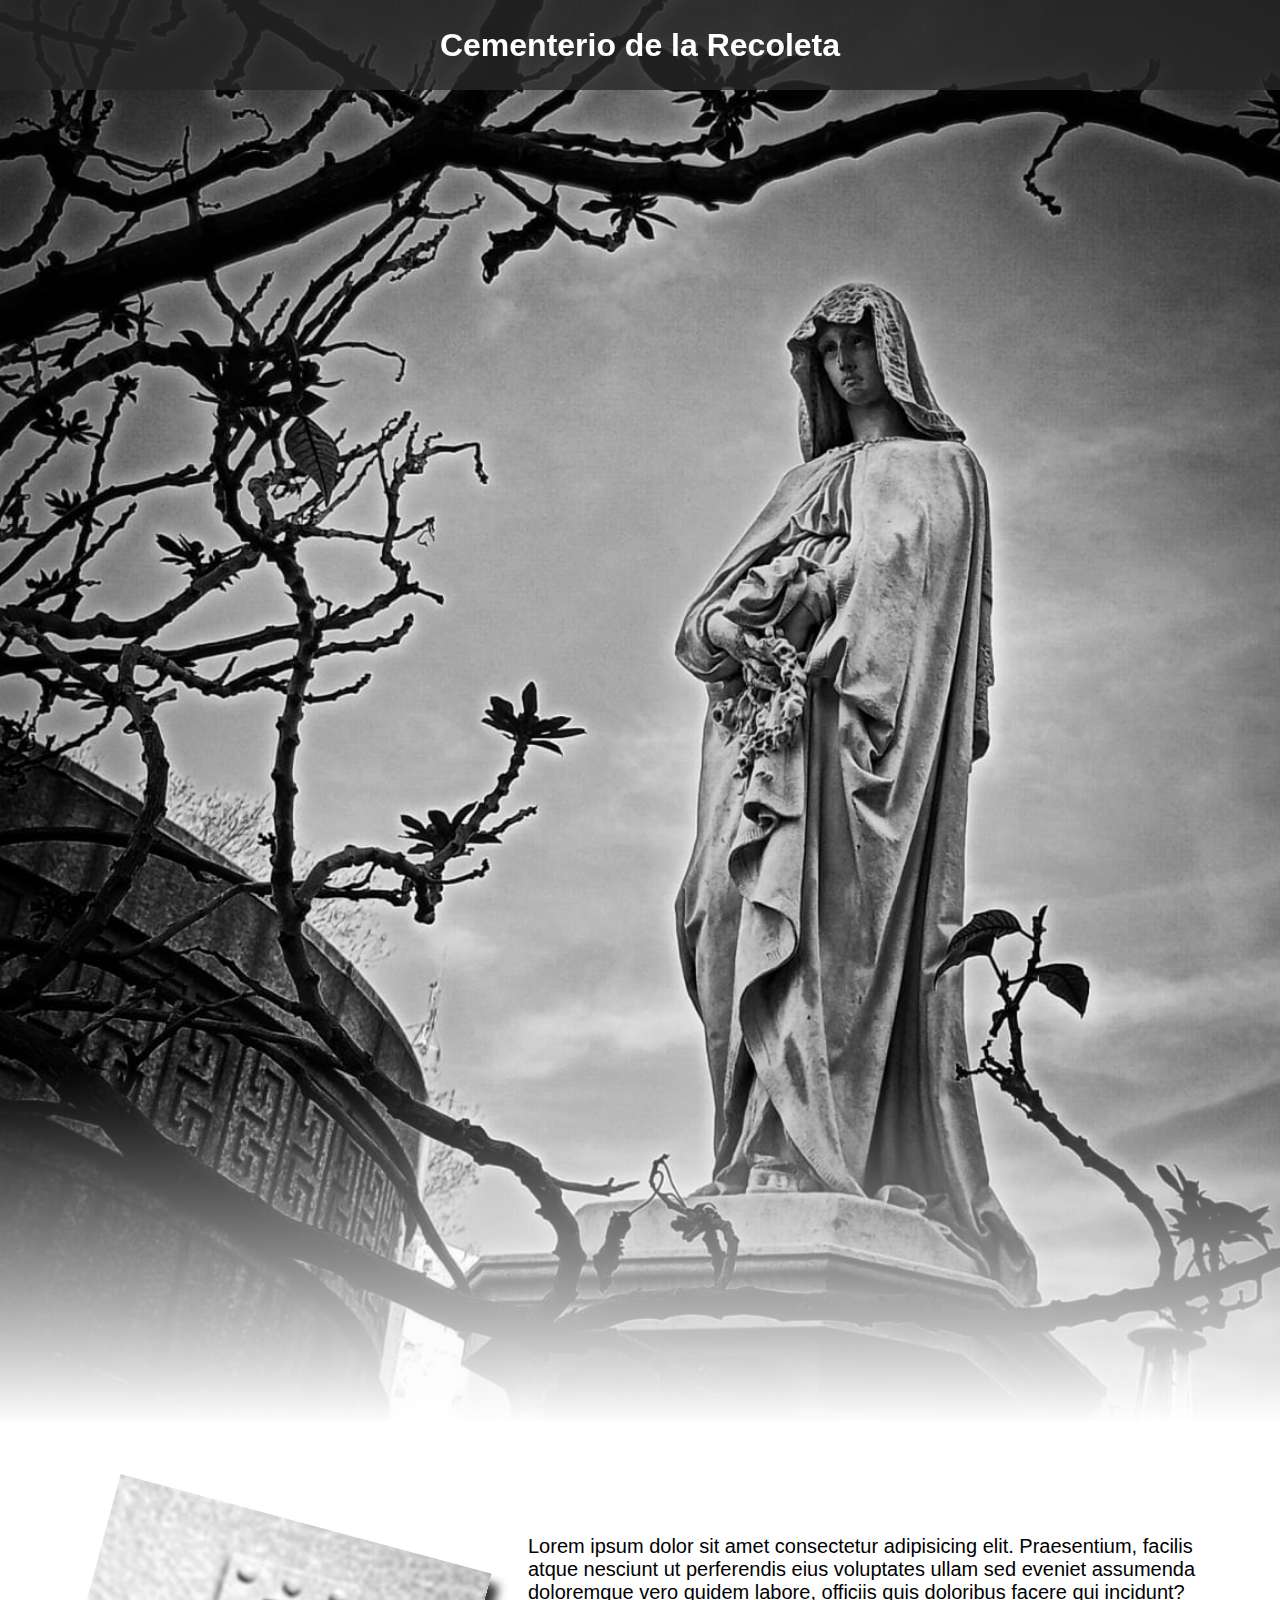
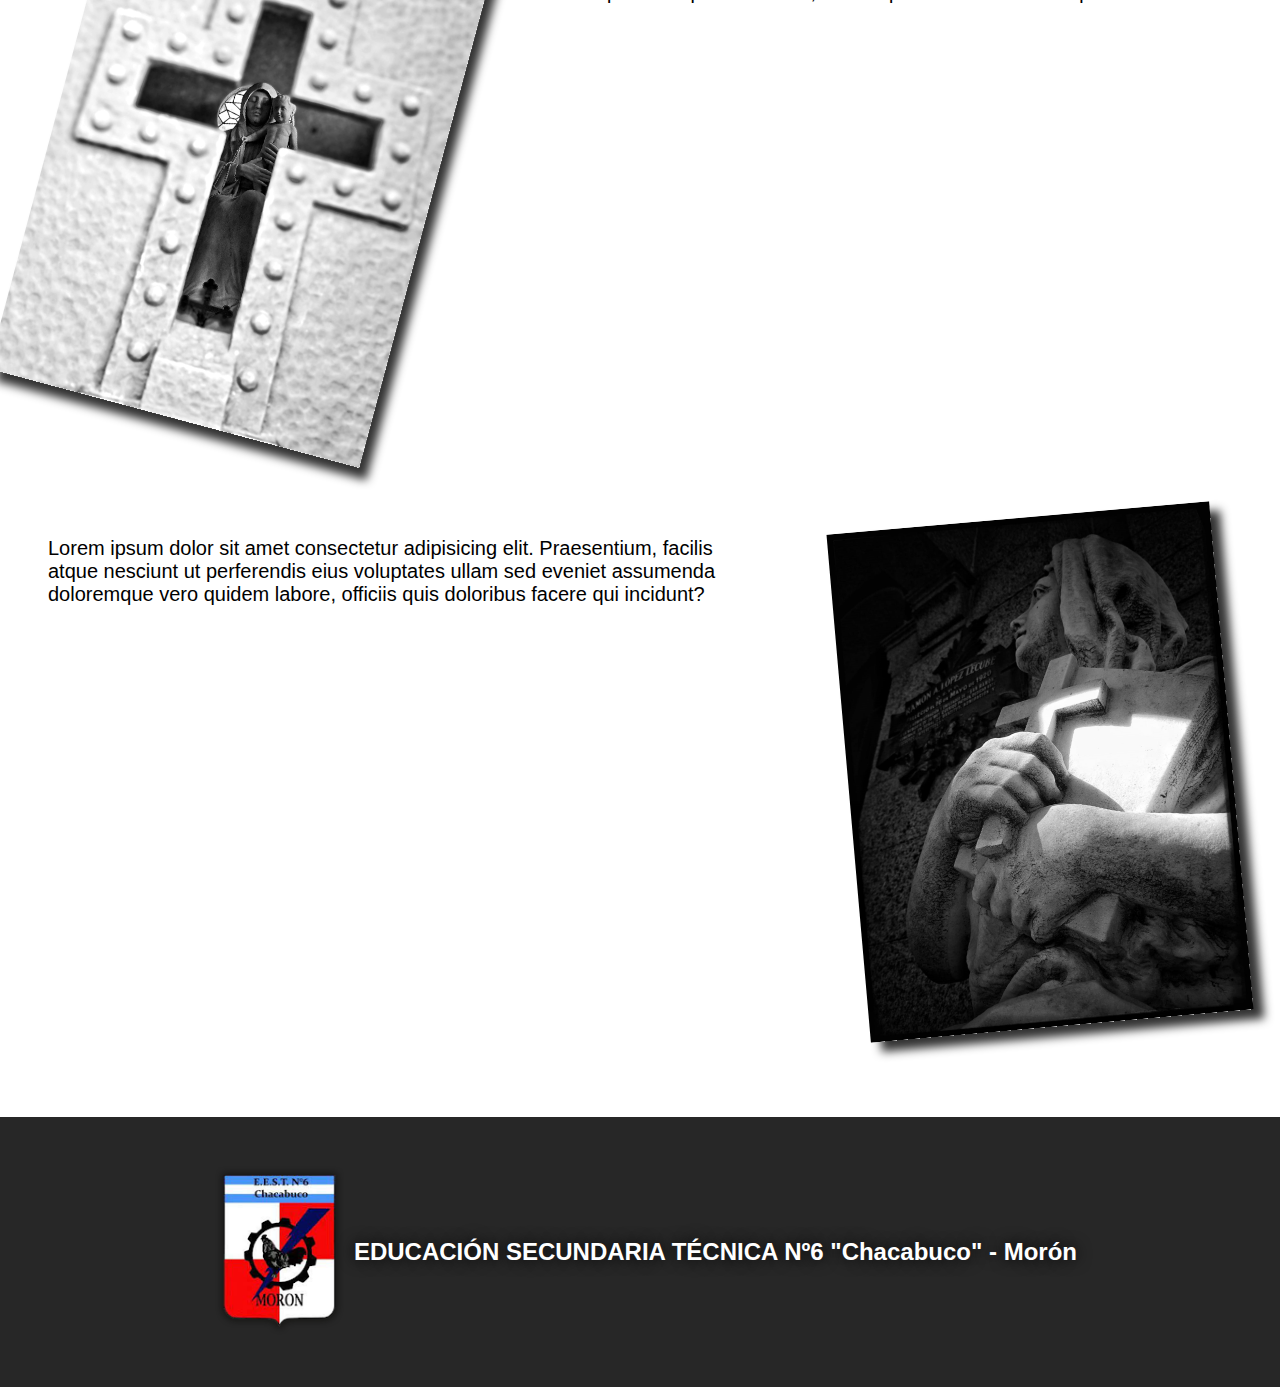
==== index.html @ 358a2df4 "Update index.html" ====
<!DOCTYPE html>
<html lang="en">
<head>
    <meta charset="UTF-8">
    <meta name="viewport" content="width=device-width, initial-scale=1.0">
    <title>Document</title>
    <link rel="stylesheet" href="style.css">
</head>
<body>
    <header>
        <h1>Cementerio de la Recoleta</h1>
    </header>
    <main>
        <div id="container_principal">
            <img id="img_principal" src="images/foto3.png" alt="" srcset="">
        </div>

        <section id="section_1">
            <img id="img_1" src="images/foto2.png" alt="" srcset="" class="anim_photo_left">
            <p>Lorem ipsum dolor sit amet consectetur adipisicing elit. Praesentium, facilis atque nesciunt ut perferendis eius voluptates ullam sed eveniet assumenda doloremque vero quidem labore, officiis quis doloribus facere qui incidunt?</p>
        </section>

        <section id="section_2">
            <img id="img_2" src="images/foto4.png" alt="" srcset="" class="anim_photo_right">
            <p>Lorem ipsum dolor sit amet consectetur adipisicing elit. Praesentium, facilis atque nesciunt ut perferendis eius voluptates ullam sed eveniet assumenda doloremque vero quidem labore, officiis quis doloribus facere qui incidunt?</p>
        </section>
    </main>

    <footer>
        <img id="img_chaca" src="images/EEST N6 Chacabuco Logo.png" alt="" srcset="">
        <h2>EDUCACIÓN SECUNDARIA TÉCNICA Nº6 "Chacabuco" - Morón</h2>
    </footer>
</body>
</html>
---- style.css ----
body{
    margin: 0%;
    overflow-x: hidden;
}

header{
    display: flex;
    justify-content: center;
    align-items: center;
    background-color: #272727c9;
    color: white;
    width: 100vw;
    height: 10vh;
    position: fixed;
    top: 0;
    z-index: 99;
}

header h1{
    font-family: Arial, Helvetica, sans-serif;
}

#container_principal {
    position: relative; /* Necesario para que el pseudoelemento se posicione correctamente */
    width: 100%; /* O el ancho que necesites */
    height: auto; /* Ajusta la altura de acuerdo a la imagen */
}

#img_principal {
    width: 100%;
    height: auto;
}

#container_principal::after {
    content: '';
    position: absolute;
    bottom: 0;
    left: 0;
    width: 100%;
    height: 25%; /* Ajusta según el área que quieres que tenga el difuminado */
    background: linear-gradient(to bottom, rgba(240, 240, 240, 0) 0%, rgb(255, 255, 255) 100%);
}

#img_1{
    width: 30%;
    height: 30%;
    rotate: 15deg;

    box-shadow: 10px 10px 10px rgb(51, 51, 51);
}

#img_2{
    width: 30%;
    height: 30%;
    rotate: -5deg;

    box-shadow: 10px 10px 10px rgb(51, 51, 51);
}

section{
    margin-top: 10vh;
}

#section_1{
    display: flex;
    justify-content: space-around;
}

#section_1 p{
    width: 55vw;
    font-size: 20px;
    font-family: Arial, Helvetica, sans-serif;
}

#section_2{
    display: flex;
    justify-content: space-around;
    flex-direction: row-reverse;
}

#section_2 p{
    width: 55vw;
    font-size: 20px;
    font-family: Arial, Helvetica, sans-serif;
}






@keyframes showLeft {
    from {
        scale: 50%;
        opacity: 0;
        transform: translateX(-85%);
    }

    to {
        scale: 100%;
        opacity: 1;
        transform: translateX(0);
    }
}

@keyframes showRight {
    from {
        scale: 50%;
        opacity: 0;
        transform: translateX(85%);
    }

    to {
        scale: 100%;
        opacity: 1;
        transform: translateX(0%);
    }
}

.anim_photo_left{
    view-timeline-name: --card;
    view-timeline-axis: block;

    animation-timeline: --card;
    animation-name: showLeft;

    animation-range: entry 25% cover 40%;
    animation-fill-mode: both;
    overflow-x: visible;
}

.anim_photo_right{
    view-timeline-name: --card;
    view-timeline-axis: block;

    animation-timeline: --card;
    animation-name: showRight;

    animation-range: entry 25% cover 40%;
    animation-fill-mode: both;
    overflow-x: visible;
}

footer{
    margin-top: 10vh;
    display: flex;
    justify-content: center;
    align-items: center;
    height: 30vh;
    background-color: #272727;
    color: white;
    font-family: Arial, Helvetica, sans-serif;
}

#img_chaca{
    height: 20vh;
}

footer h2{
    text-shadow: 0px 0px 15px rgb(0, 0, 0);
}
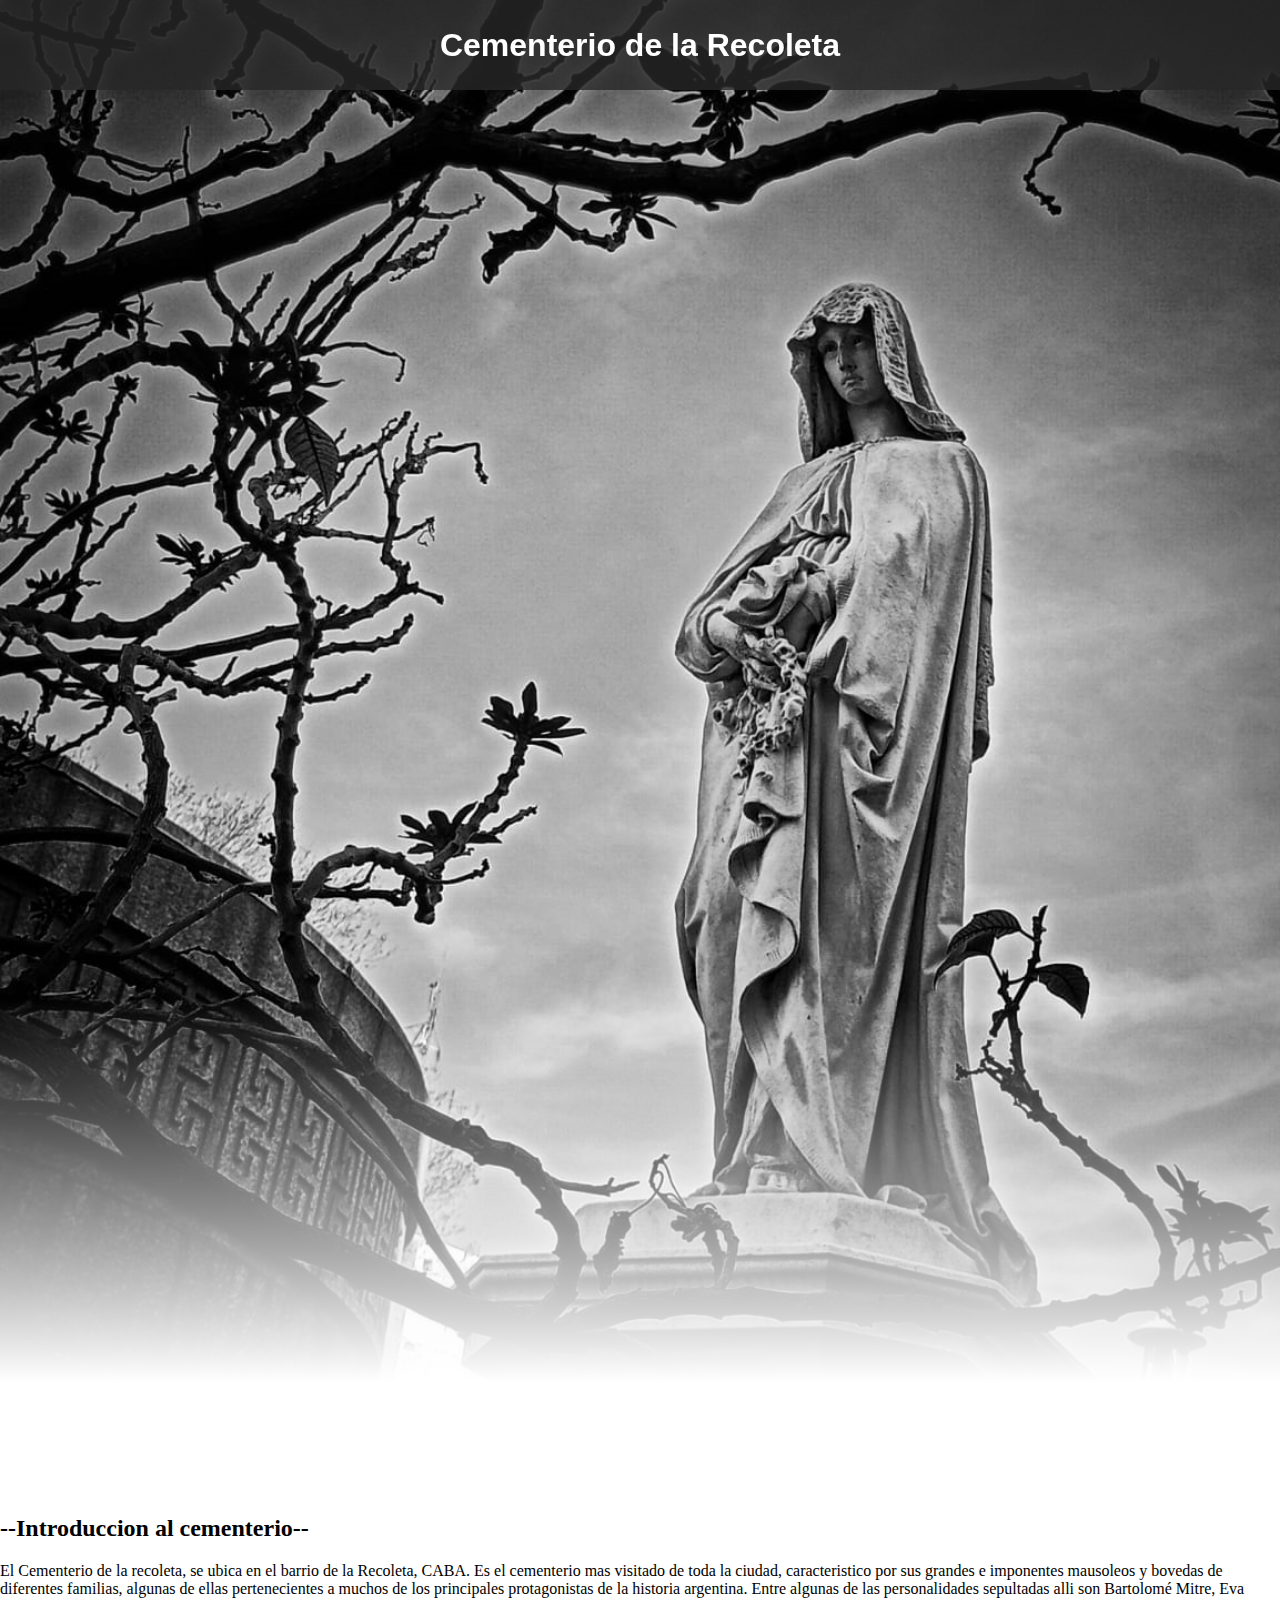
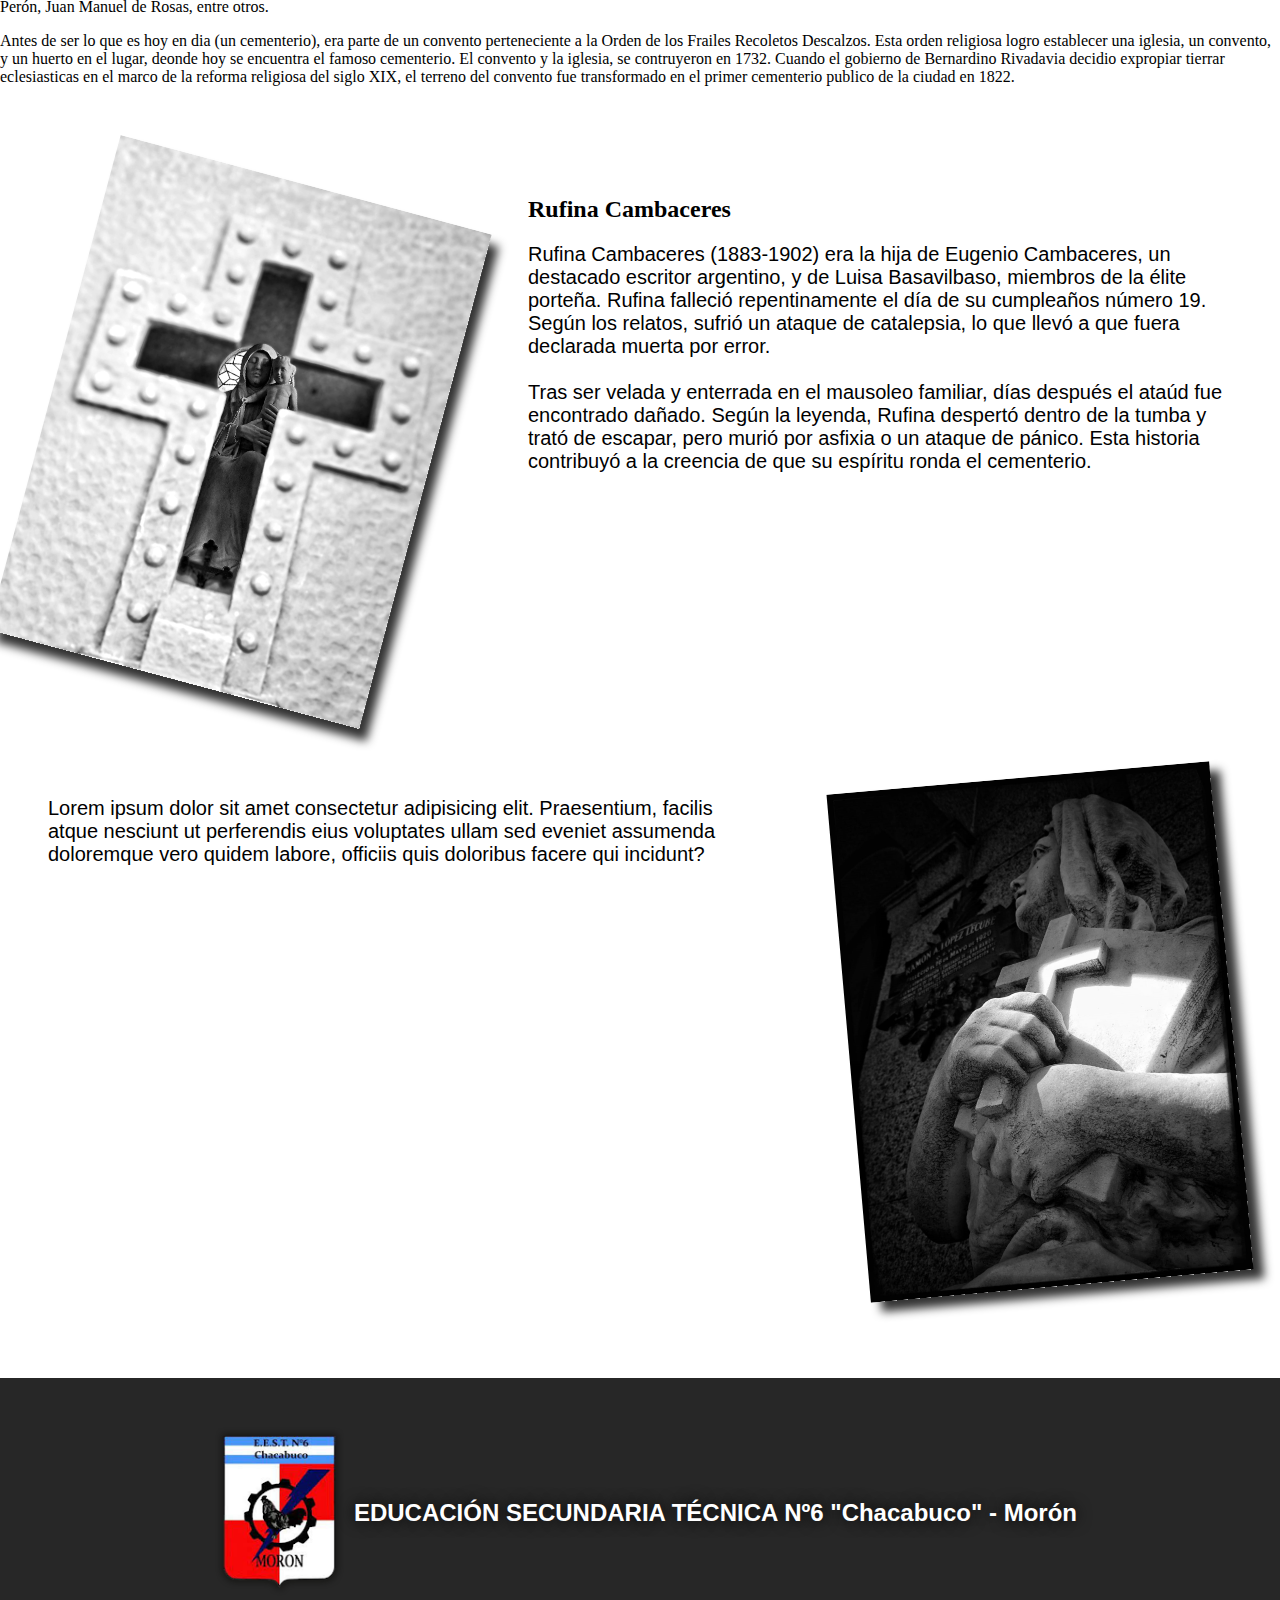
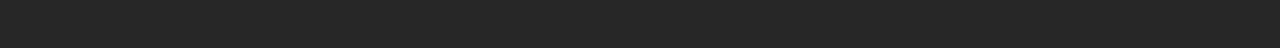
==== commit 48a7d91b: "Update index.html" ====
--- a/index.html
+++ b/index.html
@@ -15,9 +15,38 @@
             <img id="img_principal" src="images/foto3.png" alt="" srcset="">
         </div>
 
+        <section id="introduction">
+            <h2 class="general_header">--Introduccion al cementerio--</h2>
+            <p>El Cementerio de la recoleta, se ubica en el barrio de la Recoleta, CABA. Es el cementerio mas visitado
+                de toda la ciudad, caracteristico por sus grandes e imponentes mausoleos y bovedas de diferentes familias,
+                algunas de ellas pertenecientes a muchos de los principales protagonistas de la historia argentina.
+                Entre algunas de las personalidades sepultadas alli son Bartolomé Mitre, Eva Perón, Juan Manuel de Rosas,
+                entre otros.
+            </p>
+            <p>Antes de ser lo que es hoy en dia (un cementerio), era parte de un convento perteneciente a la Orden
+                de los Frailes Recoletos Descalzos. Esta orden religiosa logro establecer una iglesia, un convento, y
+                un huerto en el lugar, deonde hoy se encuentra el famoso cementerio. El convento y la iglesia, se contruyeron
+                en 1732. Cuando el gobierno de Bernardino Rivadavia decidio expropiar tierrar eclesiasticas en el marco
+                de la reforma religiosa del siglo XIX, el terreno del convento fue transformado en el primer cementerio publico
+                de la ciudad en 1822.
+            </p>
+        </section>
+
         <section id="section_1">
             <img id="img_1" src="images/foto2.png" alt="" srcset="" class="anim_photo_left">
-            <p>Lorem ipsum dolor sit amet consectetur adipisicing elit. Praesentium, facilis atque nesciunt ut perferendis eius voluptates ullam sed eveniet assumenda doloremque vero quidem labore, officiis quis doloribus facere qui incidunt?</p>
+            <div>
+                <h2 class="general_header">Rufina Cambaceres</h2>
+                <p>Rufina Cambaceres (1883-1902) era la hija de Eugenio Cambaceres, un destacado escritor argentino, 
+                    y de Luisa Basavilbaso, miembros de la élite porteña. Rufina falleció repentinamente el día 
+                    de su cumpleaños número 19. Según los relatos, sufrió un ataque de catalepsia, lo que llevó a 
+                    que fuera declarada muerta por error. 
+                    <br><br>
+                    Tras ser velada y enterrada en el mausoleo familiar, días después el ataúd fue encontrado dañado.
+                    Según la leyenda, Rufina despertó dentro de la tumba y trató de escapar, pero murió por 
+                    asfixia o un ataque de pánico. Esta historia contribuyó a la creencia de que su espíritu 
+                    ronda el cementerio.
+                </p>    
+            </div>
         </section>
 
         <section id="section_2">
--- a/style.css
+++ b/style.css
@@ -37,8 +37,8 @@
     bottom: 0;
     left: 0;
     width: 100%;
-    height: 25%; /* Ajusta según el área que quieres que tenga el difuminado */
-    background: linear-gradient(to bottom, rgba(240, 240, 240, 0) 0%, rgb(255, 255, 255) 100%);
+    height: 30%; /* Ajusta según el área que quieres que tenga el difuminado */
+    background: linear-gradient(to bottom, rgba(240, 240, 240, 0) 0%, rgb(255, 255, 255) 90%);
 }
 
 #img_1{
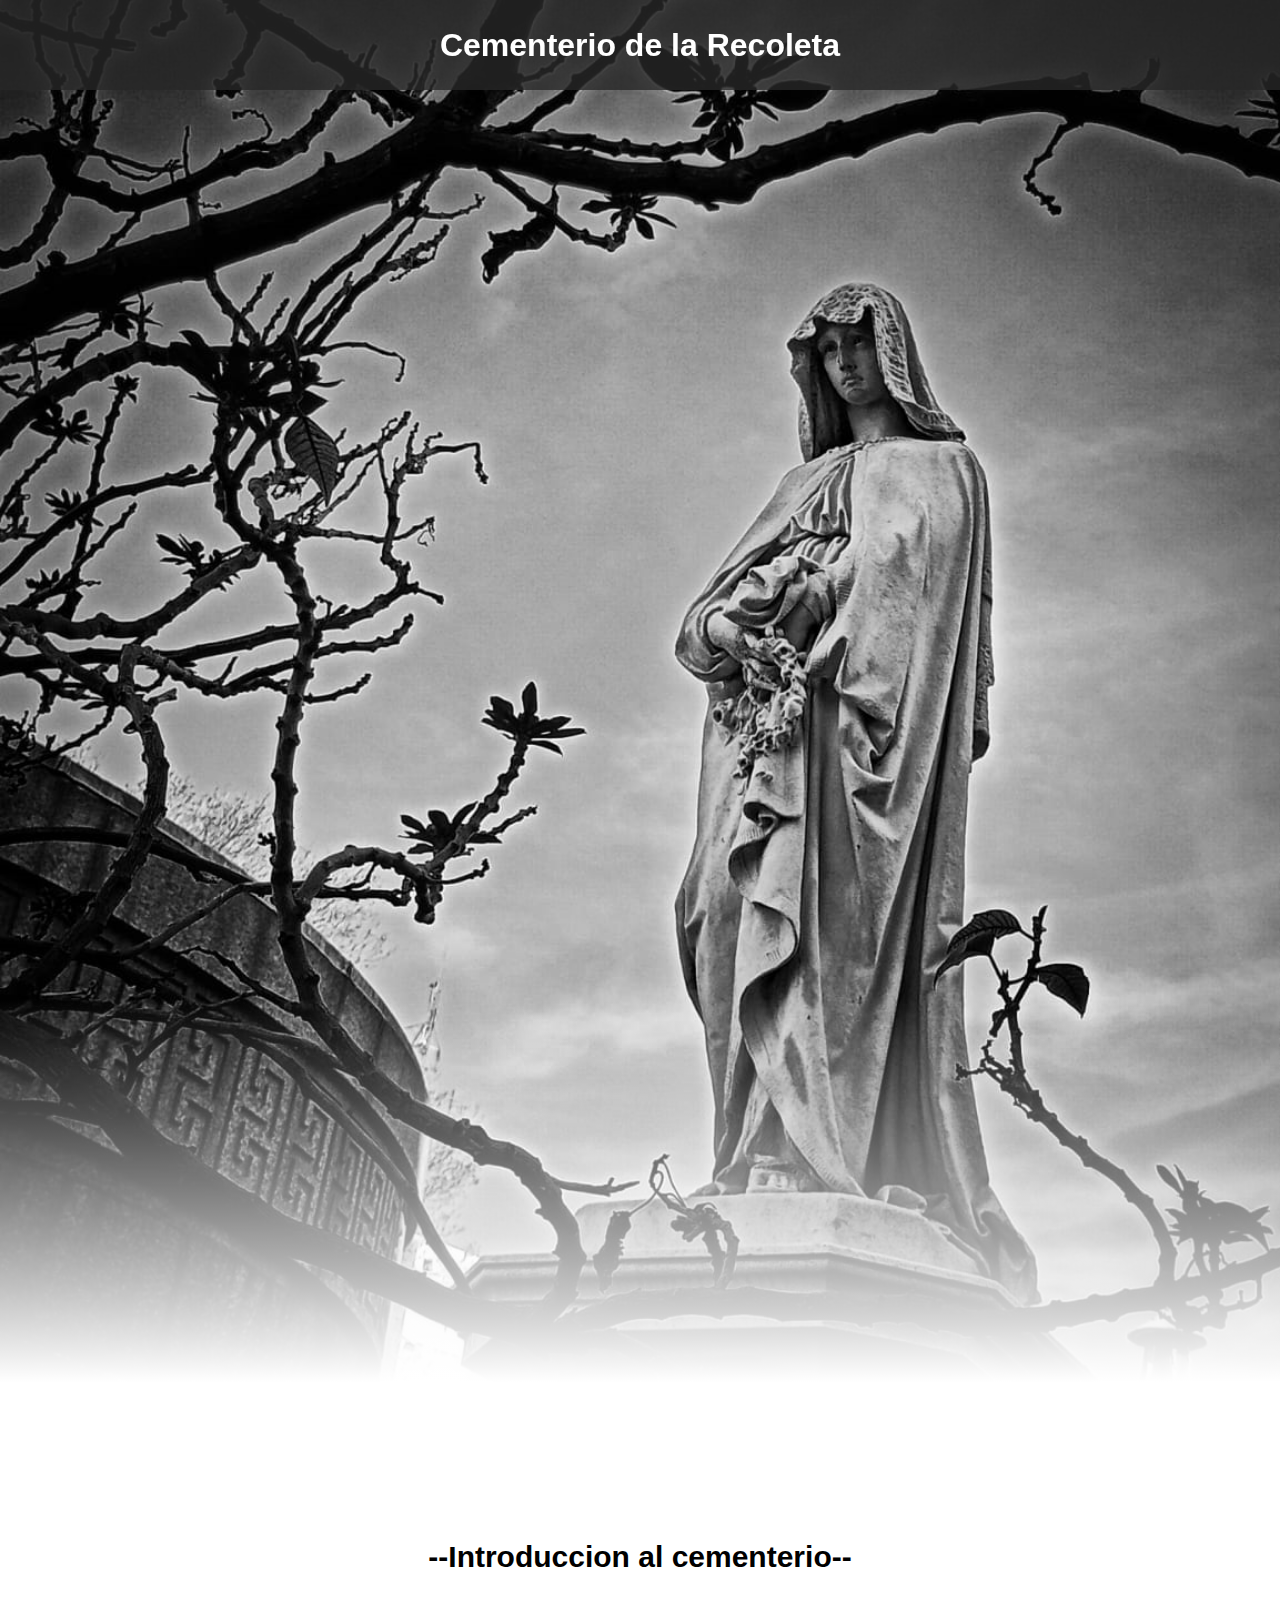
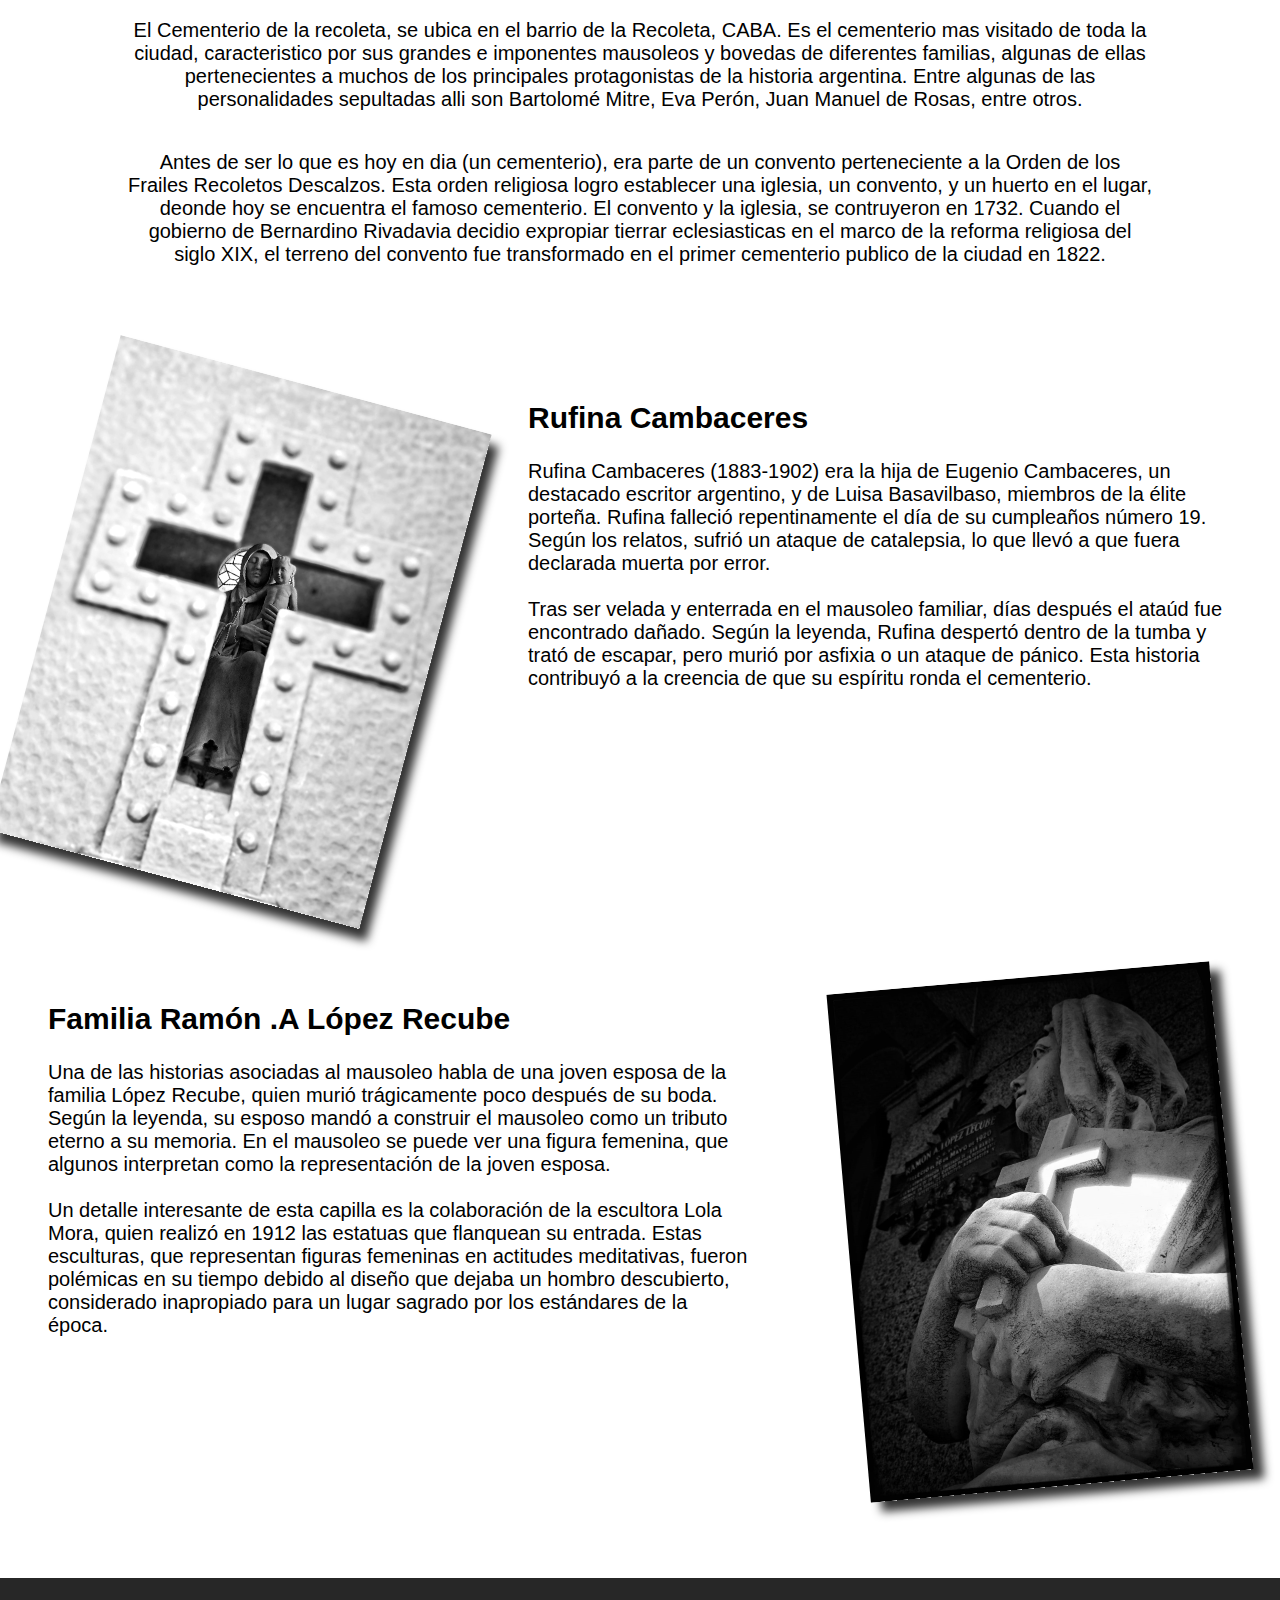
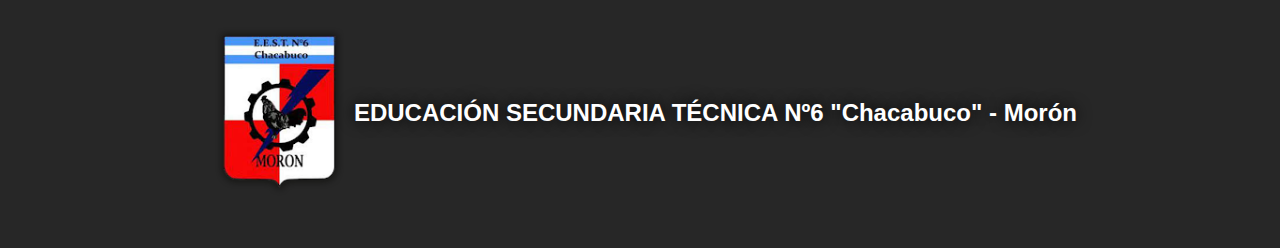
==== commit c861e92f: "Update index.html" ====
--- a/index.html
+++ b/index.html
@@ -51,7 +51,20 @@
 
         <section id="section_2">
             <img id="img_2" src="images/foto4.png" alt="" srcset="" class="anim_photo_right">
-            <p>Lorem ipsum dolor sit amet consectetur adipisicing elit. Praesentium, facilis atque nesciunt ut perferendis eius voluptates ullam sed eveniet assumenda doloremque vero quidem labore, officiis quis doloribus facere qui incidunt?</p>
+            <div>
+                <h2 class="general_header">Familia Ramón .A López Recube</h2>
+                <p>
+                    Una de las historias asociadas al mausoleo habla de una joven esposa de la familia López Recube, 
+                    quien murió trágicamente poco después de su boda. Según la leyenda, su esposo mandó a construir 
+                    el mausoleo como un tributo eterno a su memoria. En el mausoleo se puede ver una figura femenina, 
+                    que algunos interpretan como la representación de la joven esposa.
+                    <br><br>
+                    Un detalle interesante de esta capilla es la colaboración de la escultora Lola Mora, quien realizó en 1912 las estatuas que flanquean su entrada. 
+                    Estas esculturas, que representan figuras femeninas en actitudes meditativas, fueron polémicas en 
+                    su tiempo debido al diseño que dejaba un hombro descubierto, considerado inapropiado para un lugar 
+                    sagrado por los estándares de la época.
+                </p>
+            </div>
         </section>
     </main>
 
--- a/style.css
+++ b/style.css
@@ -64,6 +64,7 @@
 #section_1{
     display: flex;
     justify-content: space-around;
+    flex-direction: row;
 }
 
 #section_1 p{
@@ -84,9 +85,24 @@
     font-family: Arial, Helvetica, sans-serif;
 }
 
+#introduction{
+    display: flex;
+    justify-content: center;
+    align-items: center;
+    flex-direction: column;
+}
 
+#introduction p{
+    text-align: center;
+    font-size: 20px;
+    font-family: Arial, Helvetica, sans-serif;
+    width: 80vw;
+}
 
-
+.general_header{
+    font-size: 30px;
+    font-family: Arial, Helvetica, sans-serif;
+}
 
 
 @keyframes showLeft {
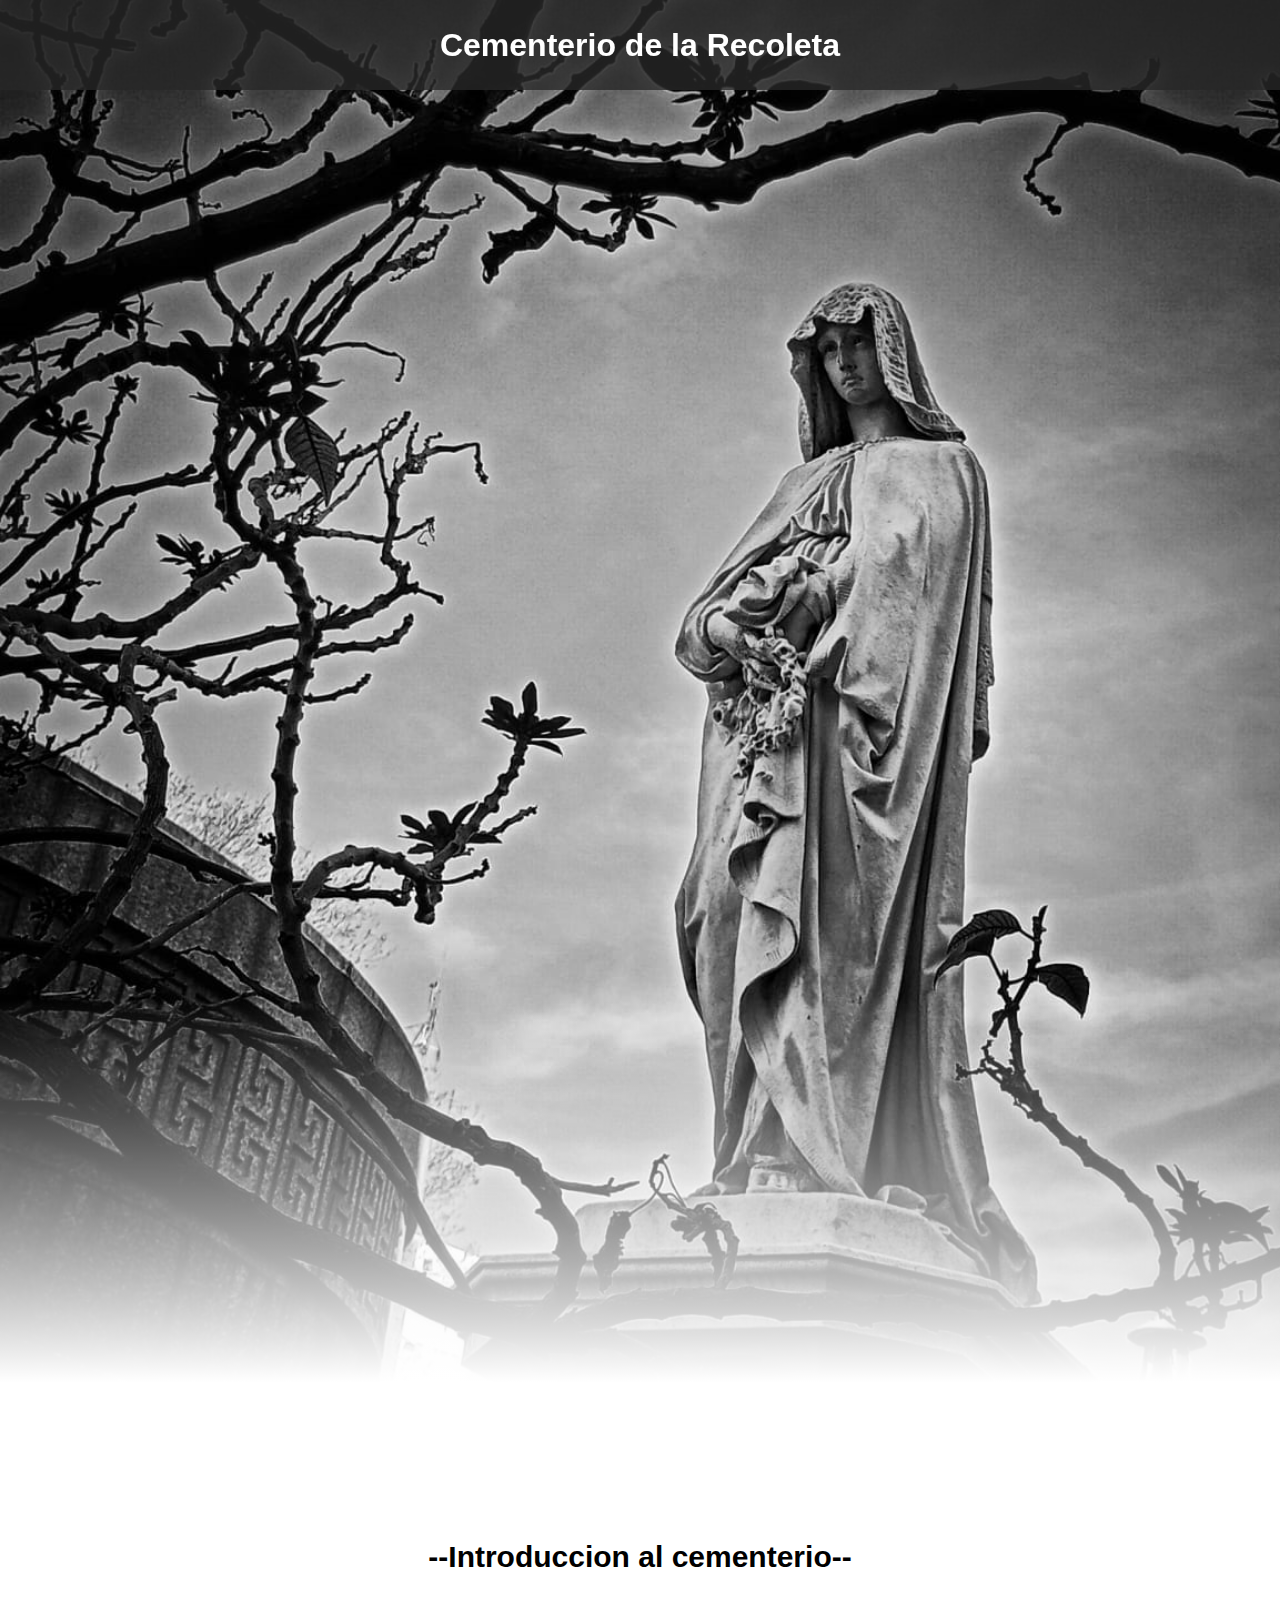
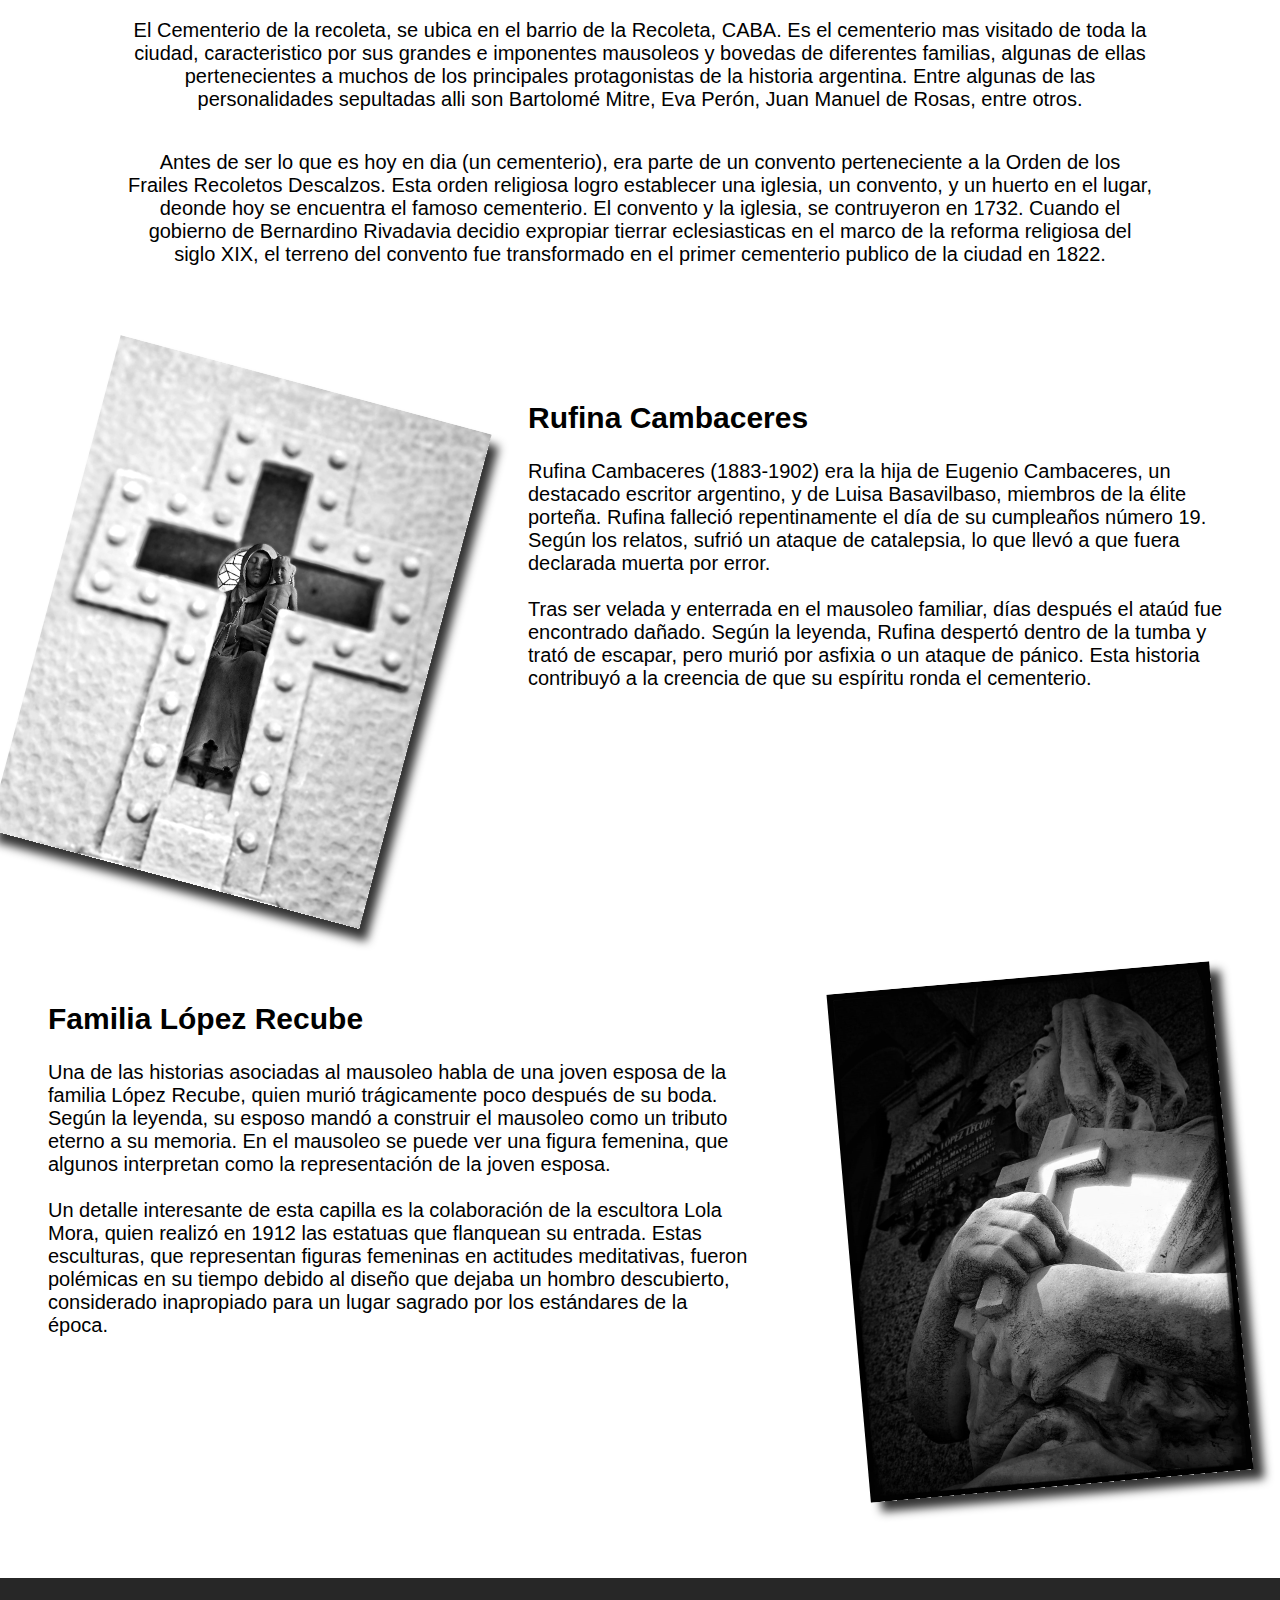
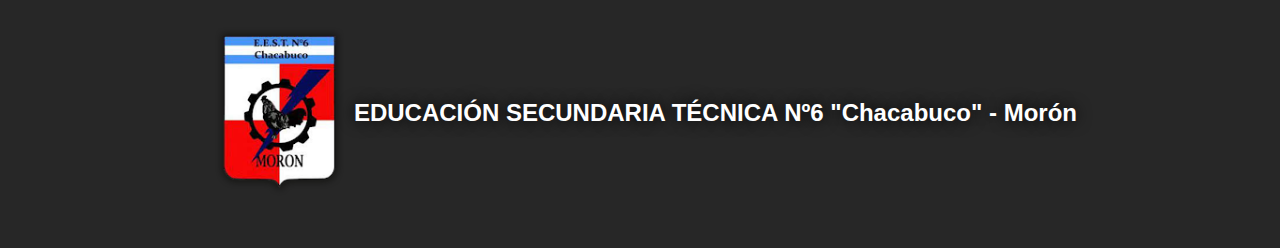
==== commit ab2e44ce: "Update index.html" ====
--- a/index.html
+++ b/index.html
@@ -52,7 +52,7 @@
         <section id="section_2">
             <img id="img_2" src="images/foto4.png" alt="" srcset="" class="anim_photo_right">
             <div>
-                <h2 class="general_header">Familia Ramón .A López Recube</h2>
+                <h2 class="general_header">Familia López Recube</h2>
                 <p>
                     Una de las historias asociadas al mausoleo habla de una joven esposa de la familia López Recube, 
                     quien murió trágicamente poco después de su boda. Según la leyenda, su esposo mandó a construir 
--- a/style.css
+++ b/style.css
@@ -99,6 +99,10 @@
     width: 80vw;
 }
 
+#introduction h2{
+    text-align: center;
+}
+
 .general_header{
     font-size: 30px;
     font-family: Arial, Helvetica, sans-serif;
@@ -175,3 +179,67 @@
 footer h2{
     text-shadow: 0px 0px 15px rgb(0, 0, 0);
 }
+
+
+
+
+
+
+
+
+
+
+
+
+
+
+
+@media (max-width: 800px) {
+    #img_1{
+        width: 100%;
+        box-shadow: none;
+        rotate: 0deg;
+    }
+    
+    #img_2{
+        width: 100%;
+        box-shadow: none;
+        rotate: 0deg;
+    }
+
+    #section_1{
+        flex-direction: column;
+        align-items: center;
+        justify-content: center;
+    }
+
+    #section_1 div p{
+        width: 80%;
+    }
+
+    #section_1 div{
+        display: flex;
+        flex-direction: column;
+        align-items: center;
+    }
+
+    #section_2{
+        flex-direction: column;
+        align-items: center;
+        justify-content: center;
+    }
+
+    #section_2 div p{
+        width: 80%;
+    }
+
+    #section_2 div{
+        display: flex;
+        flex-direction: column;
+        align-items: center;
+    }
+
+    .general_header{
+        text-align: center;
+    }
+}
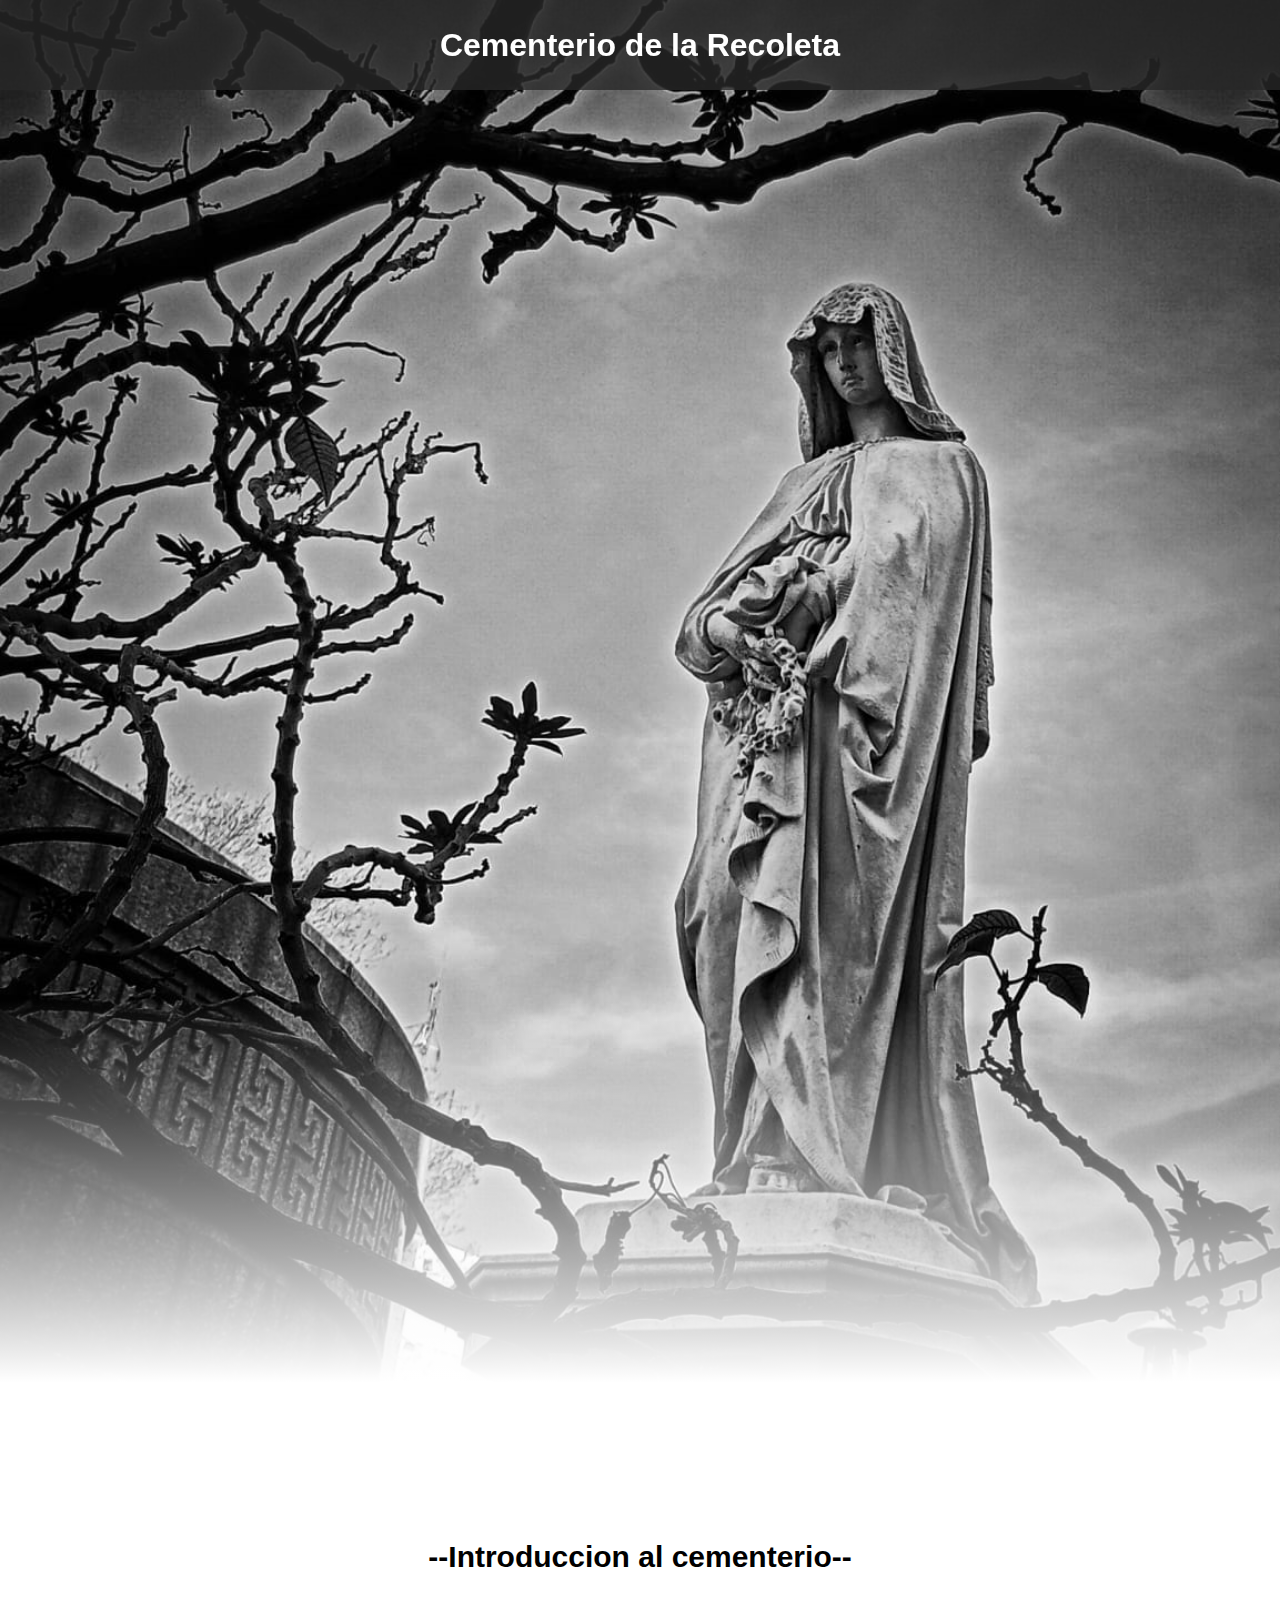
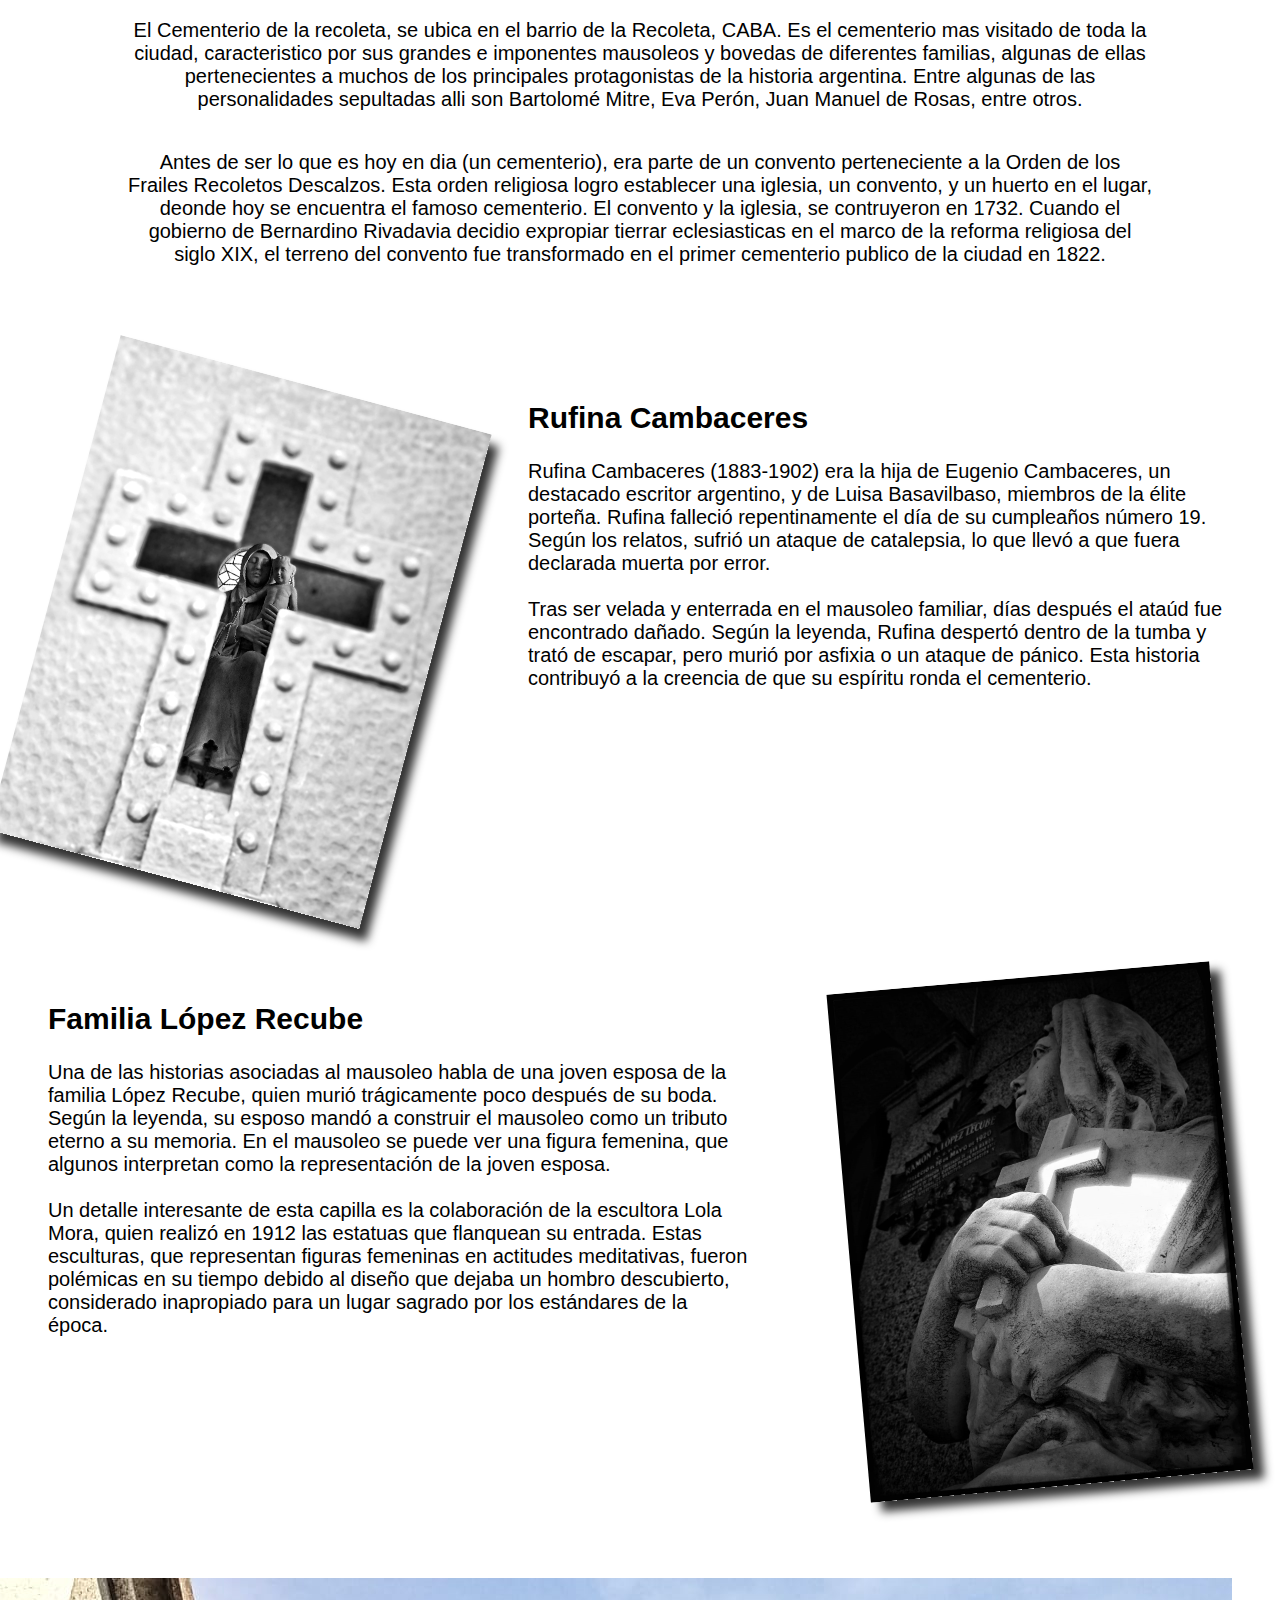
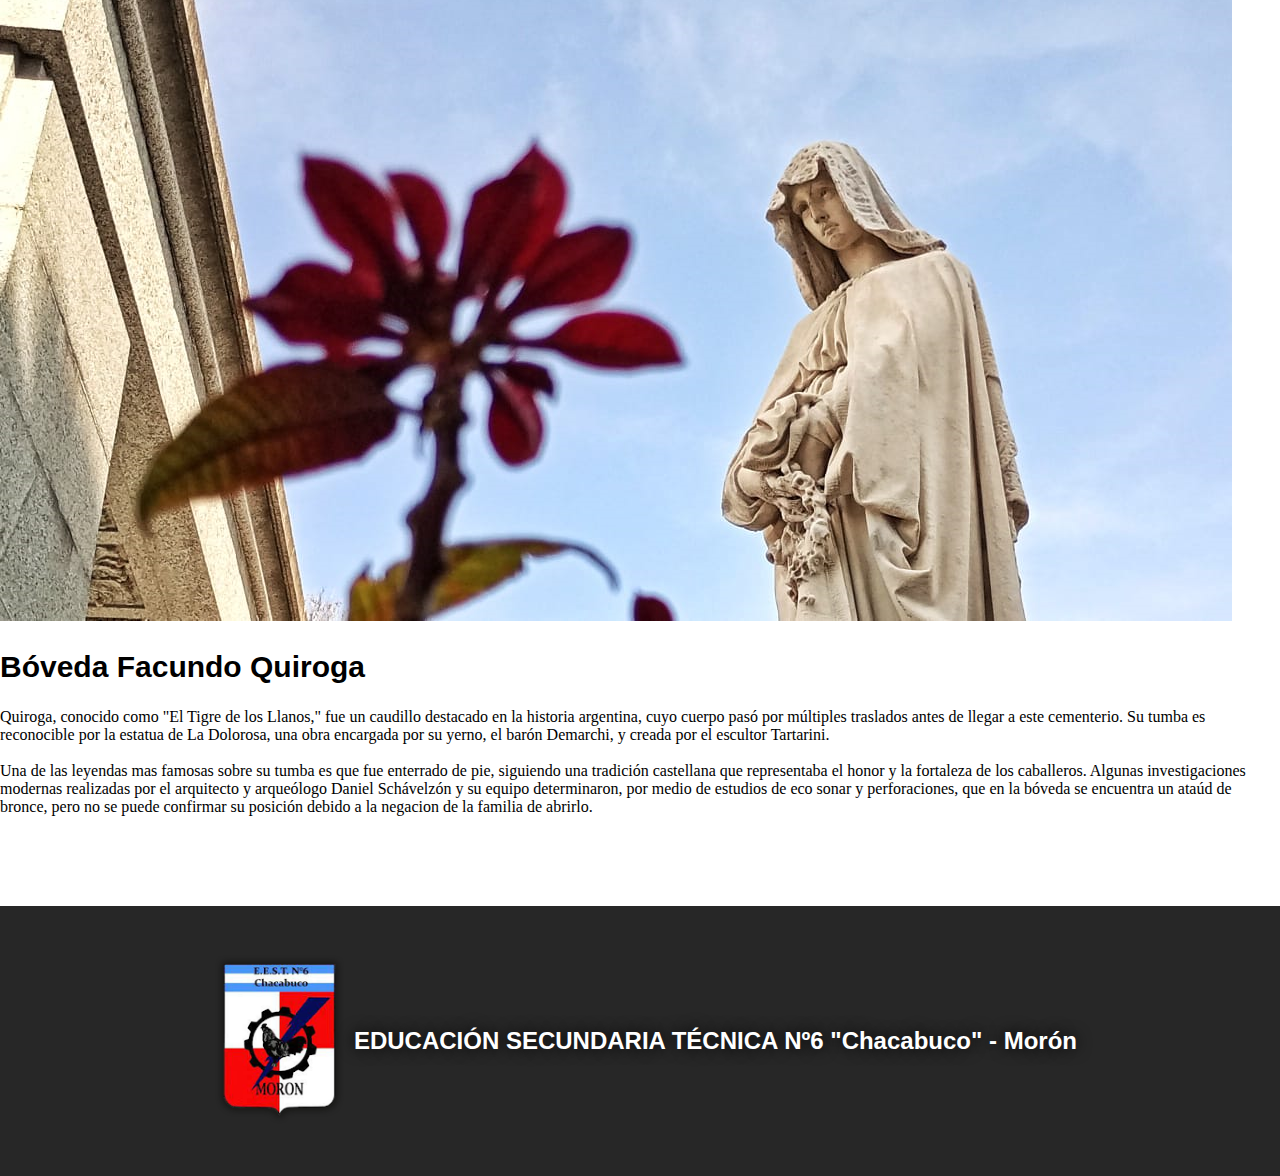
==== commit 3ad6f577: "Update index.html" ====
--- a/index.html
+++ b/index.html
@@ -66,6 +66,25 @@
                 </p>
             </div>
         </section>
+
+        <section id="section_3">
+            <img id="img_3" src="images/foto1.png" alt="" srcset="">
+            <div>
+                <h2 class="general_header">Bóveda Facundo Quiroga</h2>
+                <p>
+                    Quiroga, conocido como "El Tigre de los Llanos," fue un caudillo destacado en la historia argentina, 
+                    cuyo cuerpo pasó por múltiples traslados antes de llegar a este cementerio.
+                    Su tumba es reconocible por la estatua de La Dolorosa, una obra encargada por su yerno, 
+                    el barón Demarchi, y creada por el escultor Tartarini.
+                    <br><br>
+                    Una de las leyendas mas famosas sobre su tumba es que fue enterrado de pie, siguiendo una tradición
+                    castellana que representaba el honor y la fortaleza de los caballeros. Algunas investigaciones modernas
+                    realizadas por el arquitecto y arqueólogo Daniel Schávelzón y su equipo determinaron, por medio de 
+                    estudios de eco sonar y perforaciones, que en la bóveda se encuentra un ataúd de bronce, pero no se puede confirmar
+                    su posición debido a la negacion de la familia de abrirlo.
+                </p>
+            </div>
+        </section>
     </main>
 
     <footer>
--- a/style.css
+++ b/style.css
@@ -195,6 +195,10 @@
 
 
 @media (max-width: 800px) {
+    h1{
+        text-align: center;
+    }
+
     #img_1{
         width: 100%;
         box-shadow: none;
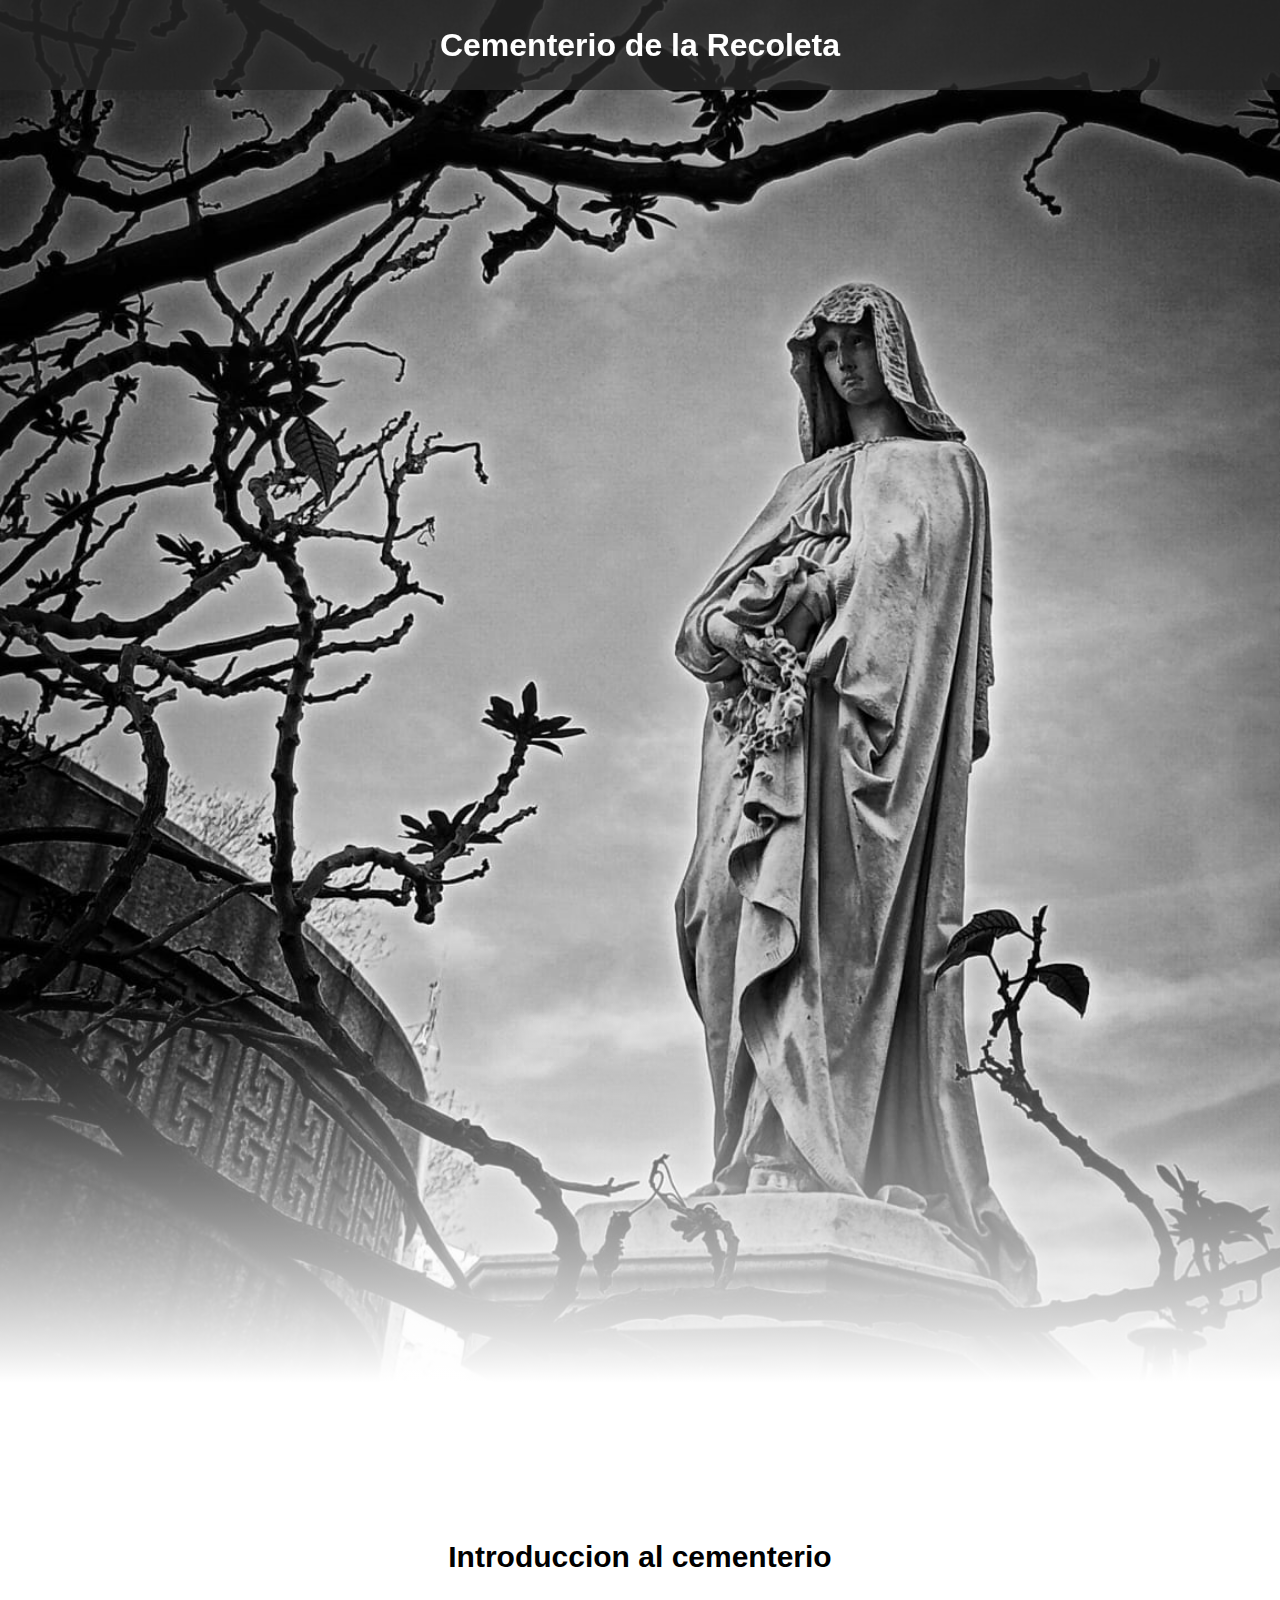
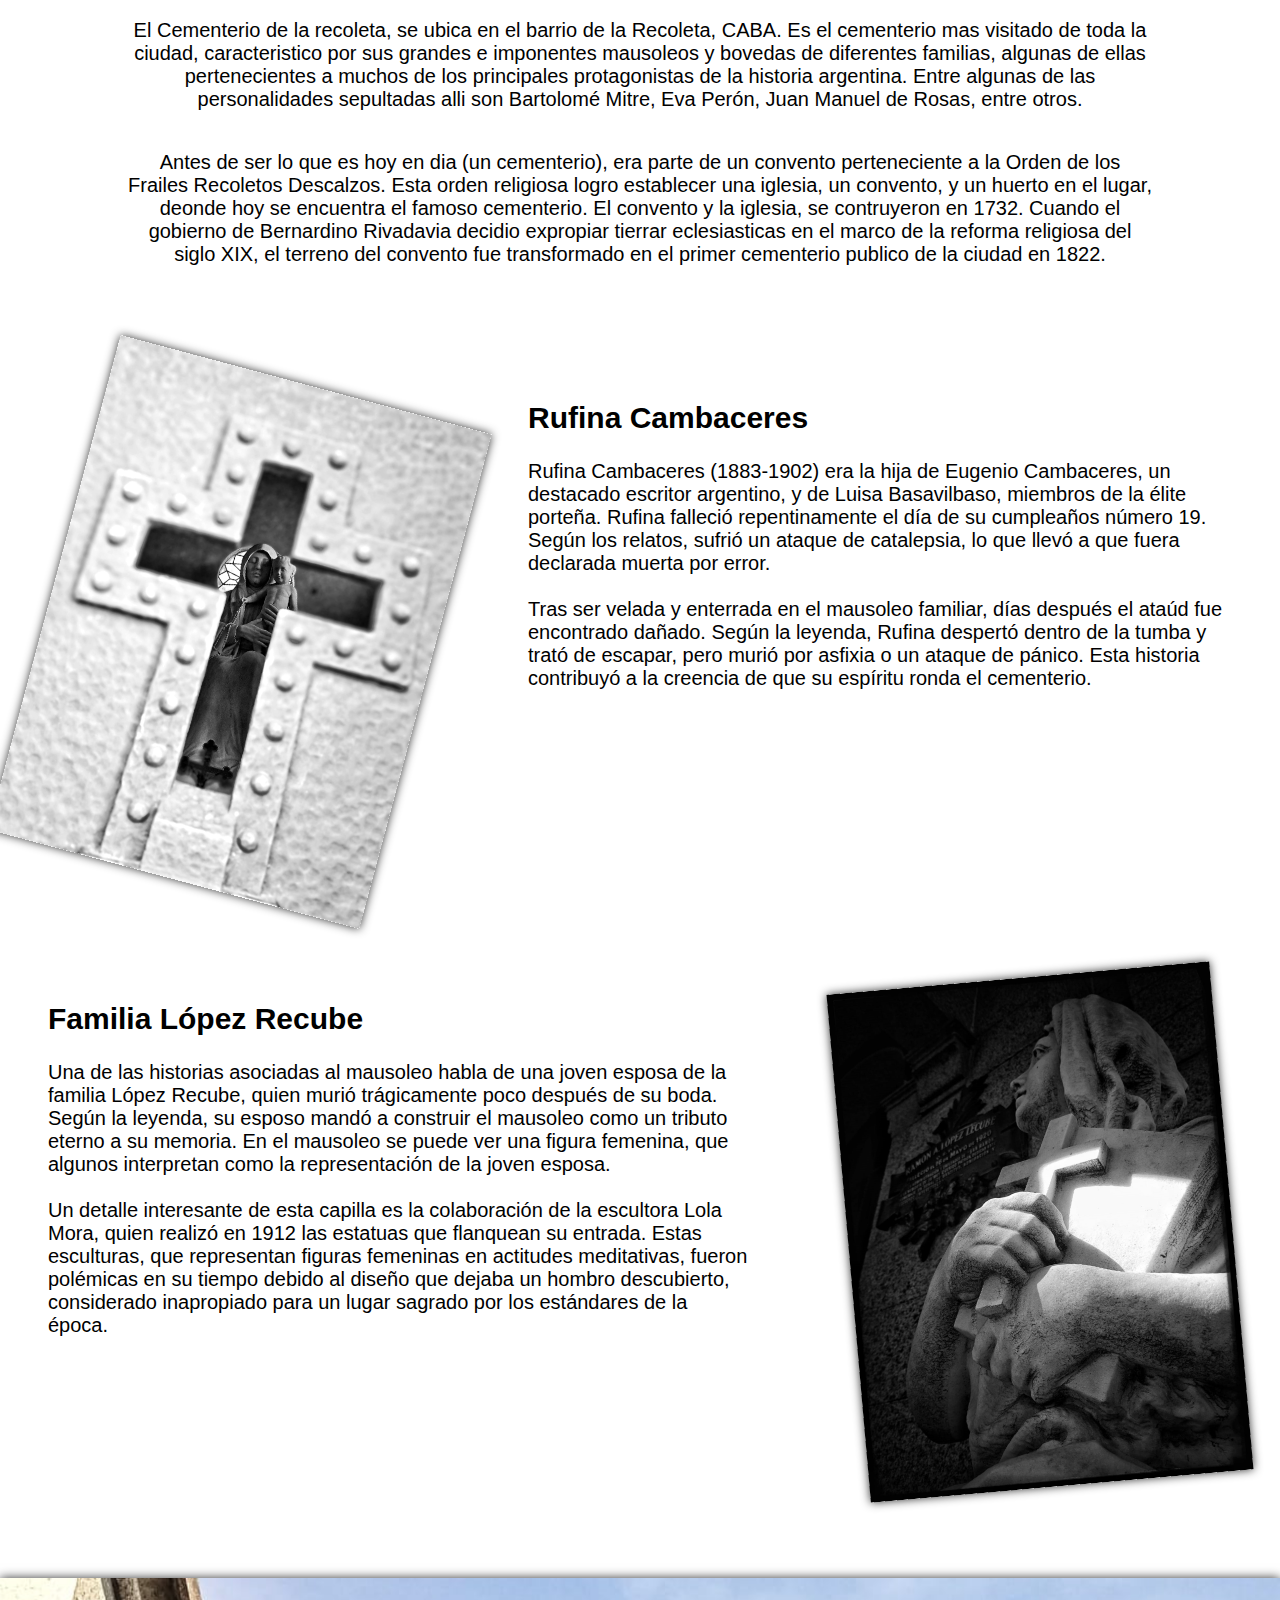
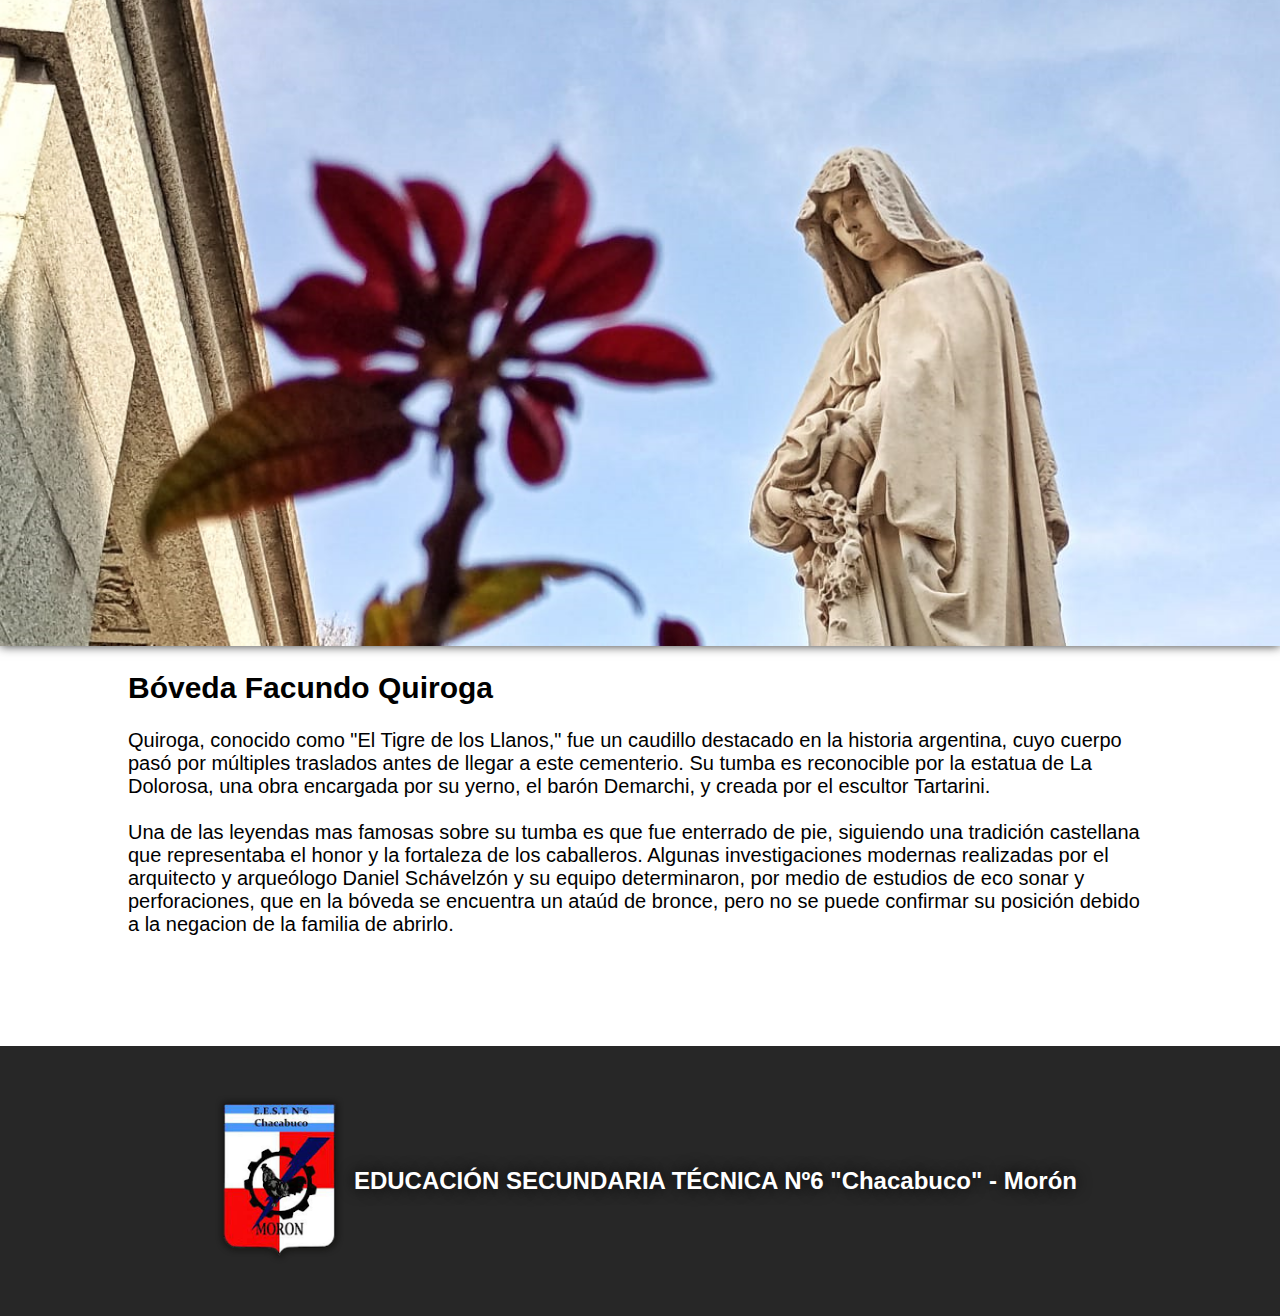
==== commit 9c6d36dd: "Update index.html" ====
--- a/index.html
+++ b/index.html
@@ -16,7 +16,7 @@
         </div>
 
         <section id="introduction">
-            <h2 class="general_header">--Introduccion al cementerio--</h2>
+            <h2 class="general_header">Introduccion al cementerio</h2>
             <p>El Cementerio de la recoleta, se ubica en el barrio de la Recoleta, CABA. Es el cementerio mas visitado
                 de toda la ciudad, caracteristico por sus grandes e imponentes mausoleos y bovedas de diferentes familias,
                 algunas de ellas pertenecientes a muchos de los principales protagonistas de la historia argentina.
--- a/style.css
+++ b/style.css
@@ -46,7 +46,7 @@
     height: 30%;
     rotate: 15deg;
 
-    box-shadow: 10px 10px 10px rgb(51, 51, 51);
+    box-shadow: 0px 0px 10px rgb(51, 51, 51);
 }
 
 #img_2{
@@ -54,7 +54,14 @@
     height: 30%;
     rotate: -5deg;
 
-    box-shadow: 10px 10px 10px rgb(51, 51, 51);
+    box-shadow: 0px 0px 10px rgb(51, 51, 51);
+}
+
+#img_3{
+    width: 100%;
+    height: 30%;
+
+    box-shadow: 0px 0px 10px rgb(51, 51, 51);
 }
 
 section{
@@ -81,6 +88,19 @@
 
 #section_2 p{
     width: 55vw;
+    font-size: 20px;
+    font-family: Arial, Helvetica, sans-serif;
+}
+
+#section_3{
+    display: flex;
+    justify-content: space-around;
+    flex-direction: column;
+    align-items: center;
+}
+
+#section_3 p{
+    width: 80vw;
     font-size: 20px;
     font-family: Arial, Helvetica, sans-serif;
 }
@@ -211,6 +231,11 @@
         rotate: 0deg;
     }
 
+    #img_3{
+        width: 100%;
+        box-shadow: none;
+    }
+
     #section_1{
         flex-direction: column;
         align-items: center;
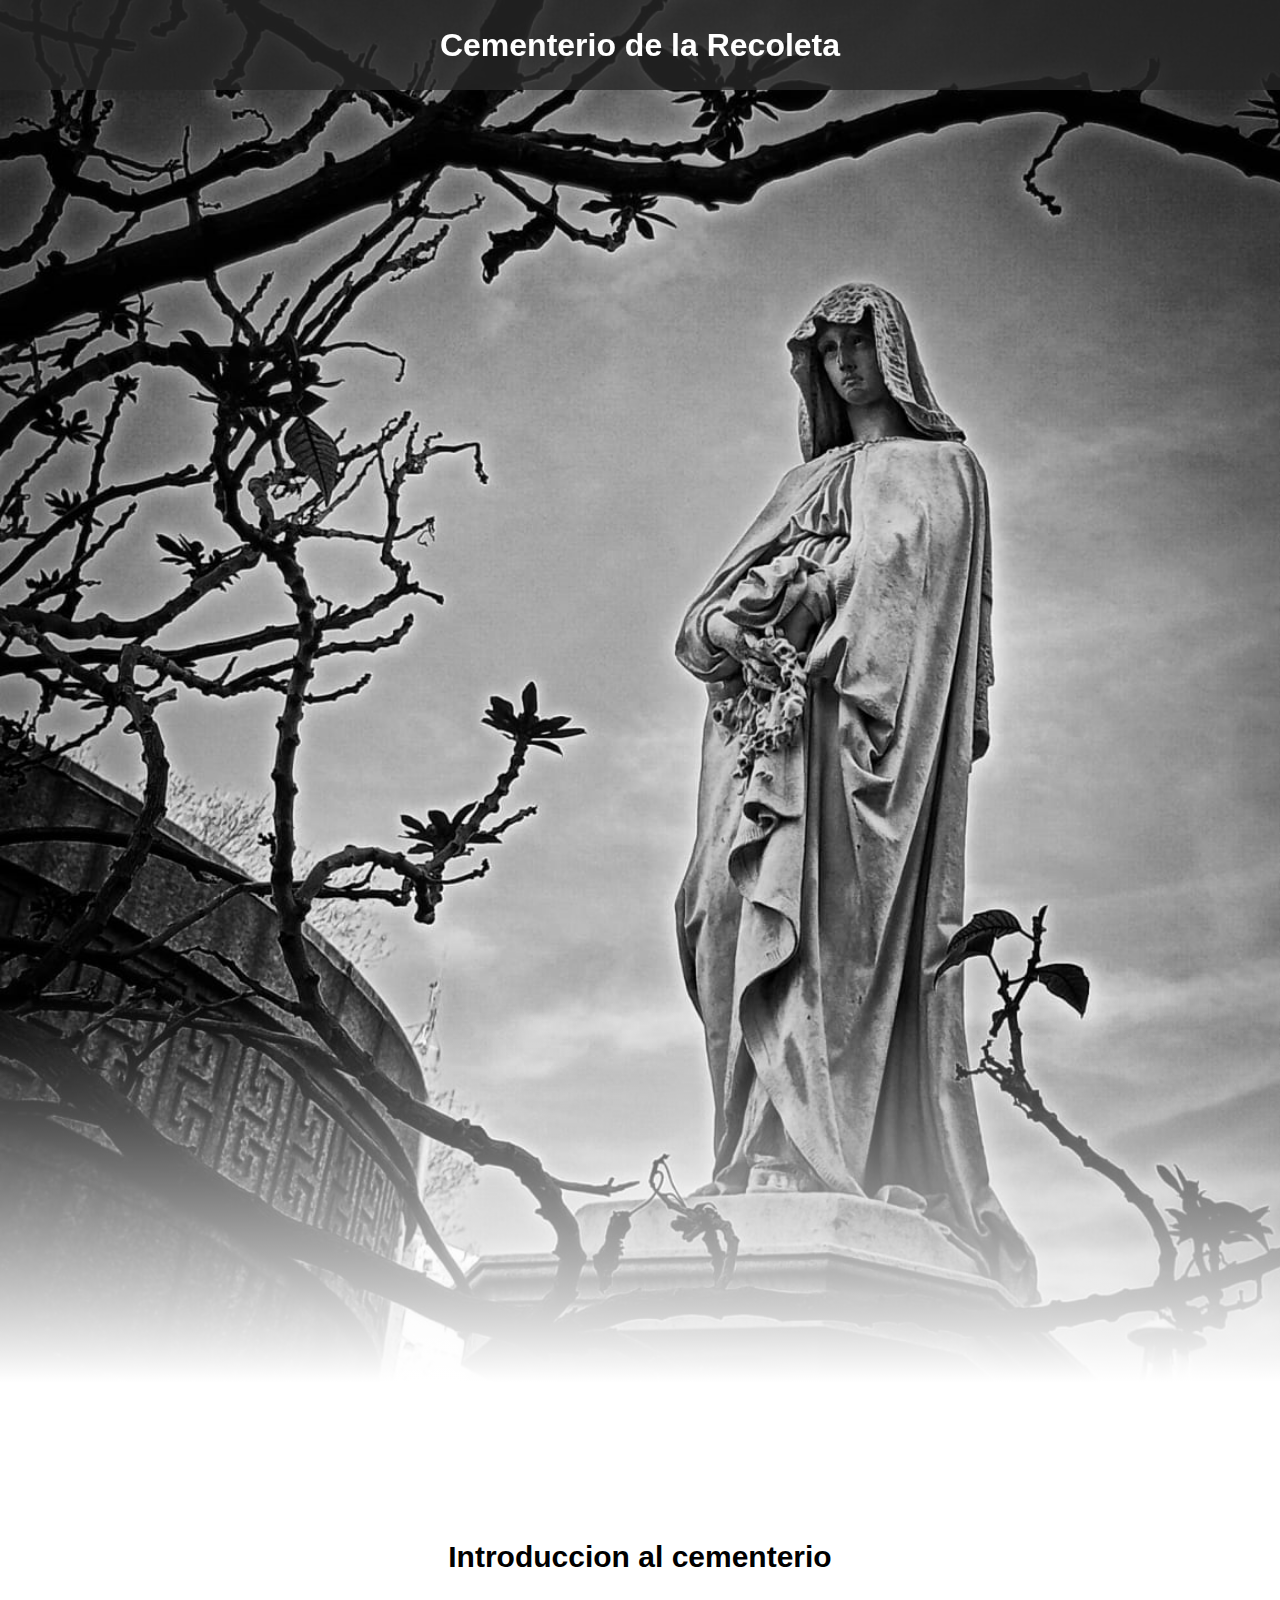
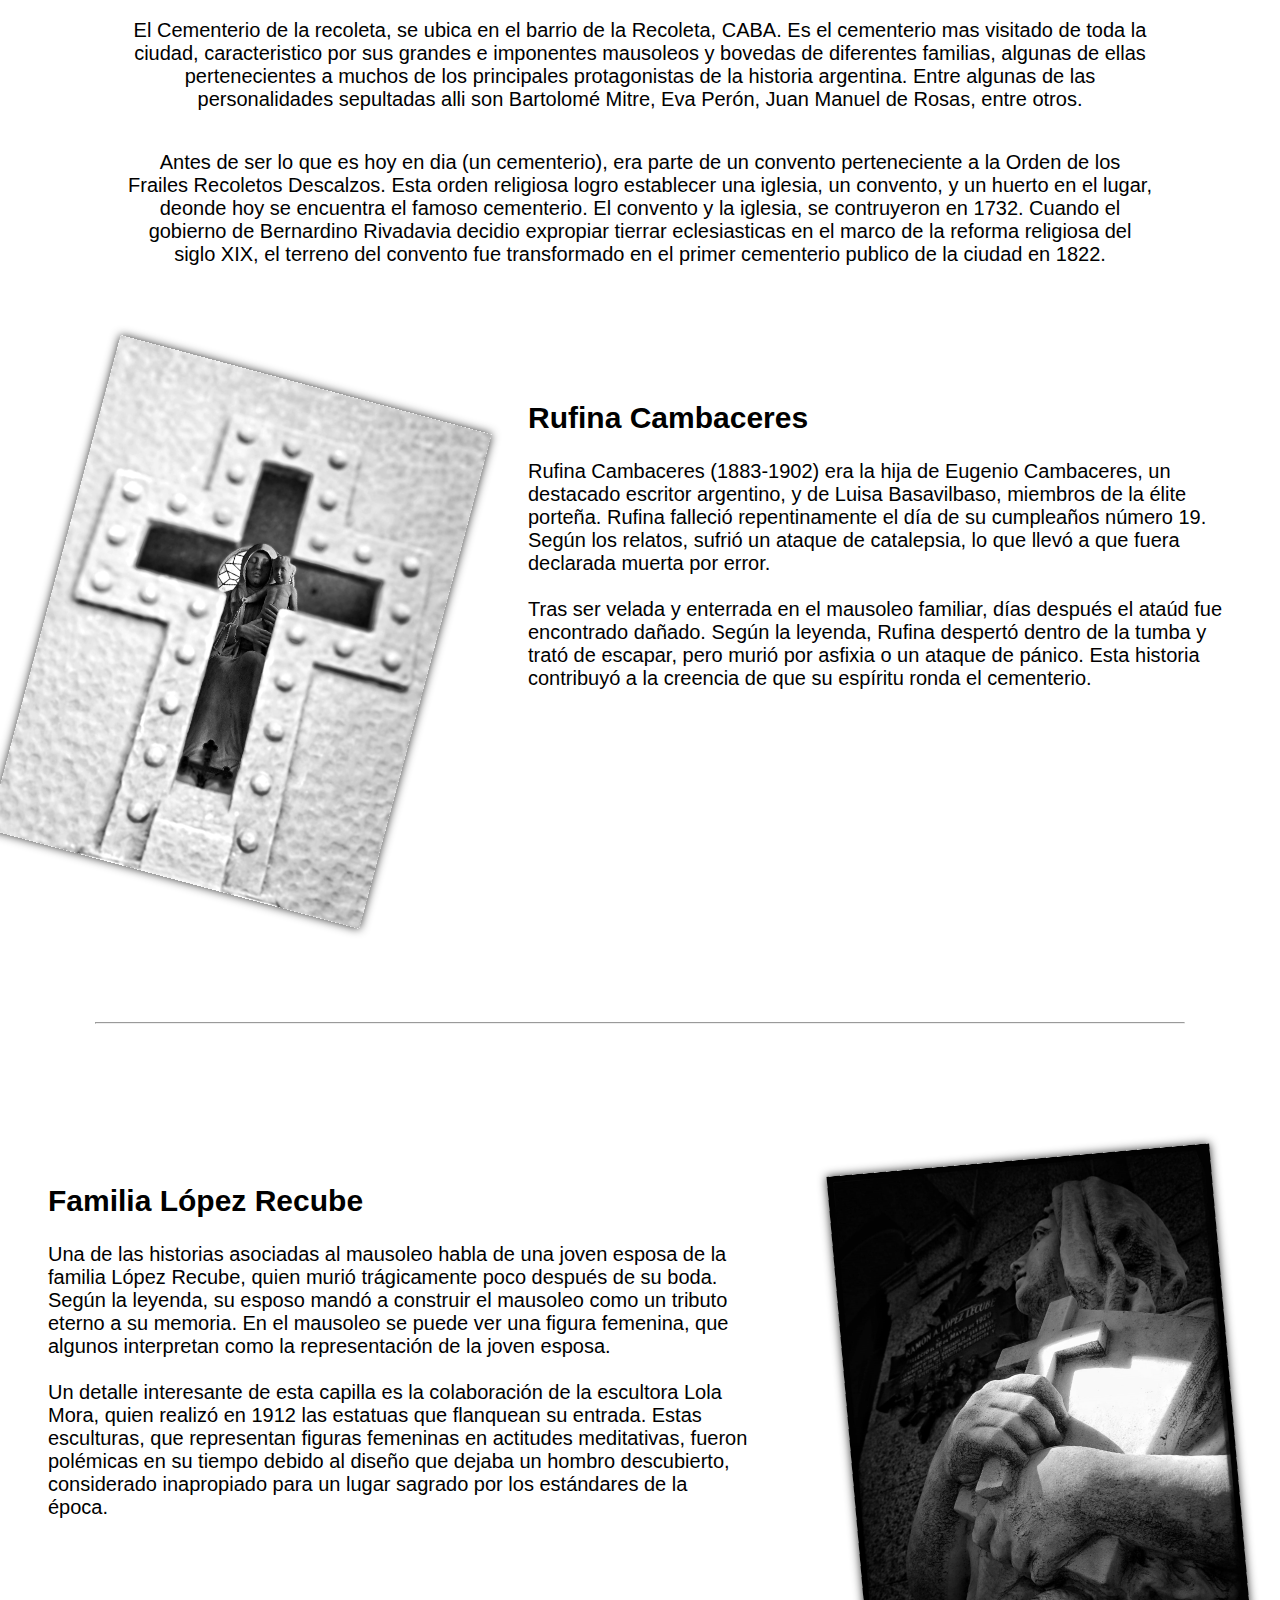
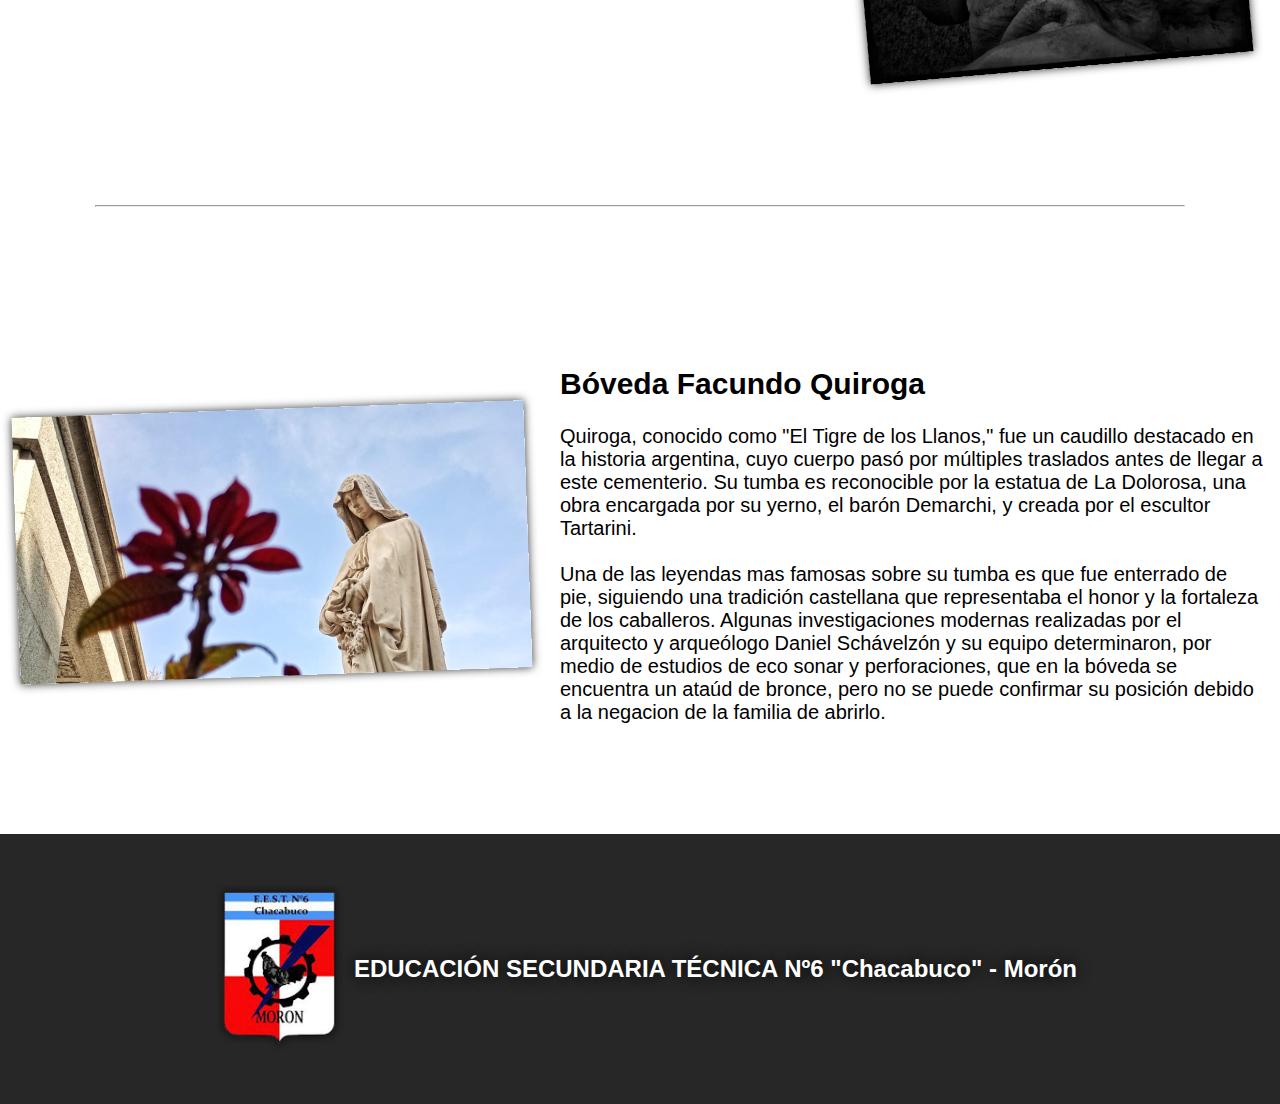
==== commit d45ec0ea: "Update index.html" ====
--- a/index.html
+++ b/index.html
@@ -49,6 +49,8 @@
             </div>
         </section>
 
+        <hr width="85%" />
+
         <section id="section_2">
             <img id="img_2" src="images/foto4.png" alt="" srcset="" class="anim_photo_right">
             <div>
@@ -66,6 +68,8 @@
                 </p>
             </div>
         </section>
+
+        <hr width="85%" />
 
         <section id="section_3">
             <img id="img_3" src="images/foto1.png" alt="" srcset="">
--- a/style.css
+++ b/style.css
@@ -41,8 +41,13 @@
     background: linear-gradient(to bottom, rgba(240, 240, 240, 0) 0%, rgb(255, 255, 255) 90%);
 }
 
+hr{
+    margin-top: 15vh;
+    margin-bottom: 15vh;
+}
+
 #img_1{
-    width: 30%;
+    width: 30vw;
     height: 30%;
     rotate: 15deg;
 
@@ -50,7 +55,7 @@
 }
 
 #img_2{
-    width: 30%;
+    width: 30vw;
     height: 30%;
     rotate: -5deg;
 
@@ -58,8 +63,9 @@
 }
 
 #img_3{
-    width: 100%;
+    width: 40vw;
     height: 30%;
+    rotate: -2deg;
 
     box-shadow: 0px 0px 10px rgb(51, 51, 51);
 }
@@ -95,12 +101,12 @@
 #section_3{
     display: flex;
     justify-content: space-around;
-    flex-direction: column;
+    flex-direction: row;
     align-items: center;
 }
 
 #section_3 p{
-    width: 80vw;
+    width: 55vw;
     font-size: 20px;
     font-family: Arial, Helvetica, sans-serif;
 }
@@ -234,6 +240,7 @@
     #img_3{
         width: 100%;
         box-shadow: none;
+        rotate: 0deg;
     }
 
     #section_1{
@@ -268,7 +275,28 @@
         align-items: center;
     }
 
+    #section_3{
+        flex-direction: column;
+        align-items: center;
+        justify-content: center;
+    }
+
+    #section_3 div p{
+        width: 80%;
+    }
+
+    #section_3 div{
+        display: flex;
+        flex-direction: column;
+        align-items: center;
+    }
+
     .general_header{
         text-align: center;
     }
-}
+
+    hr{
+        margin-top: 10vh;
+        margin-bottom: 10vh;
+    }
+}
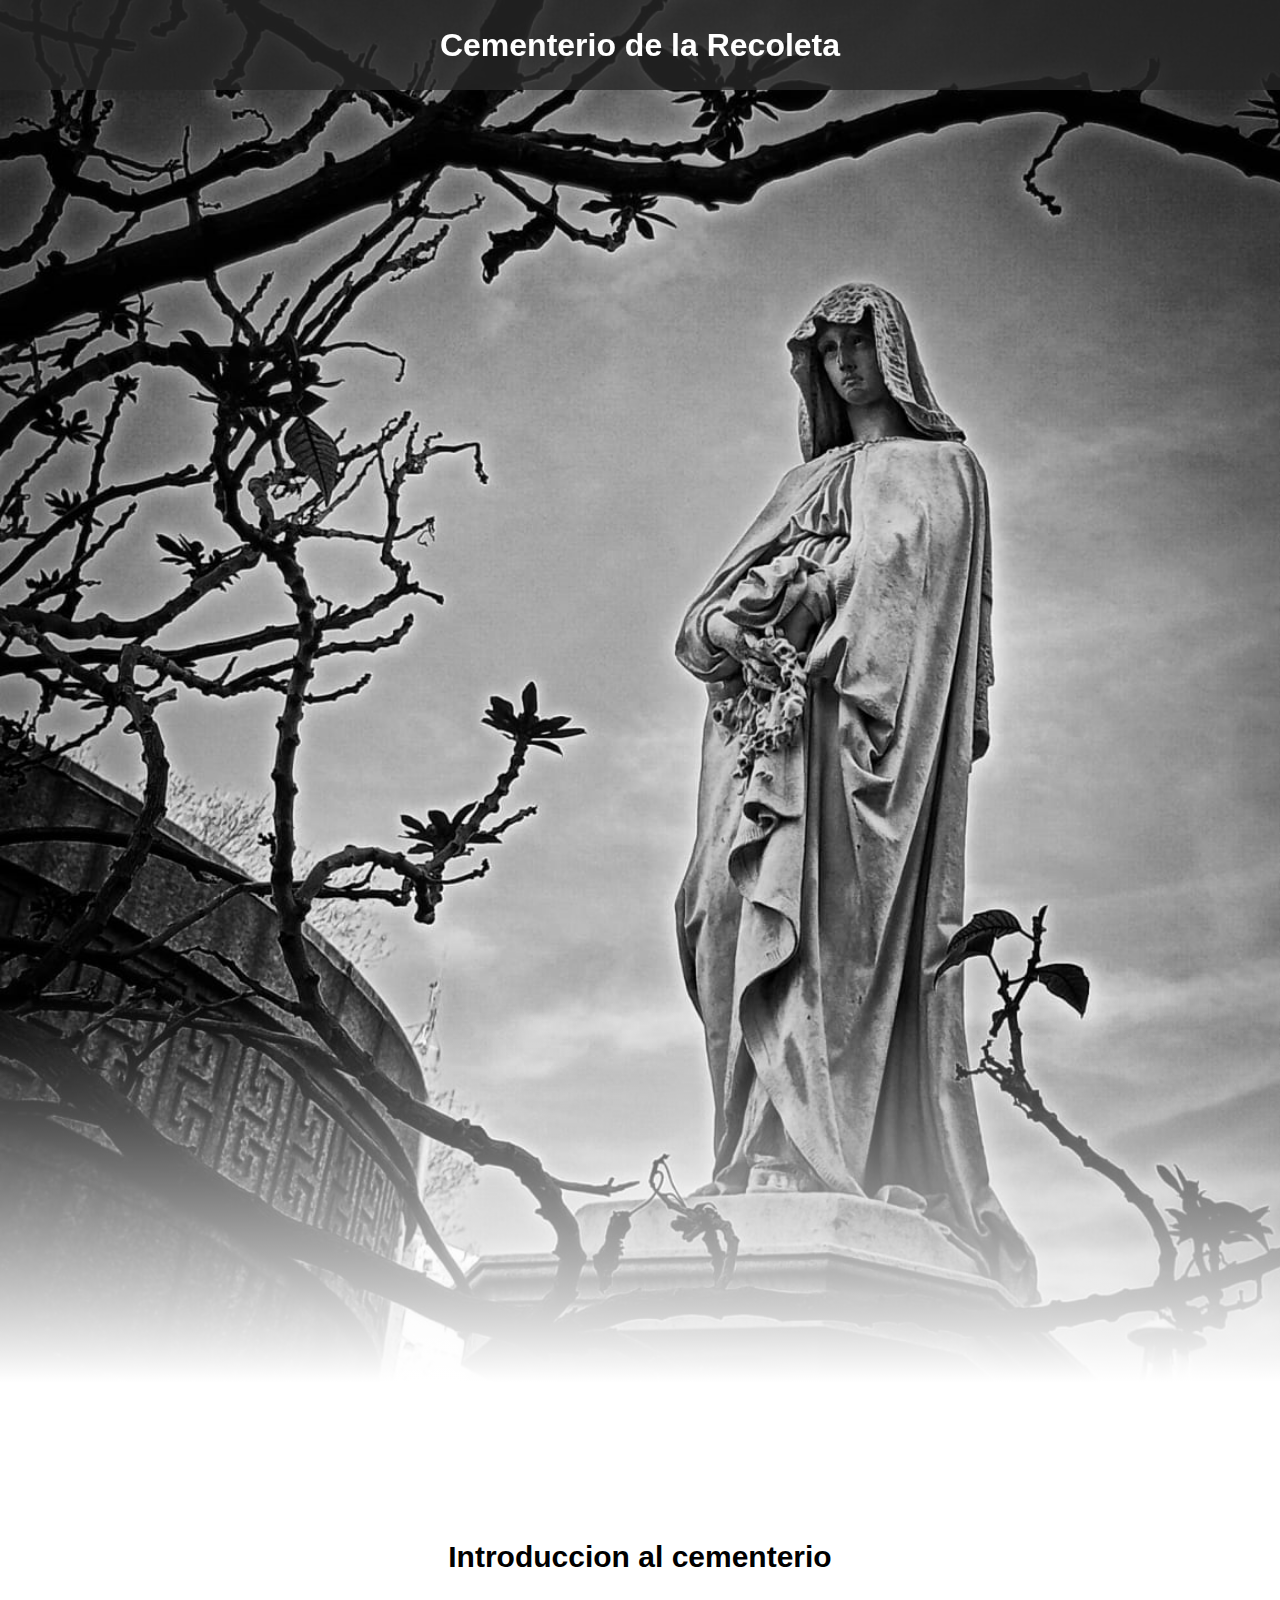
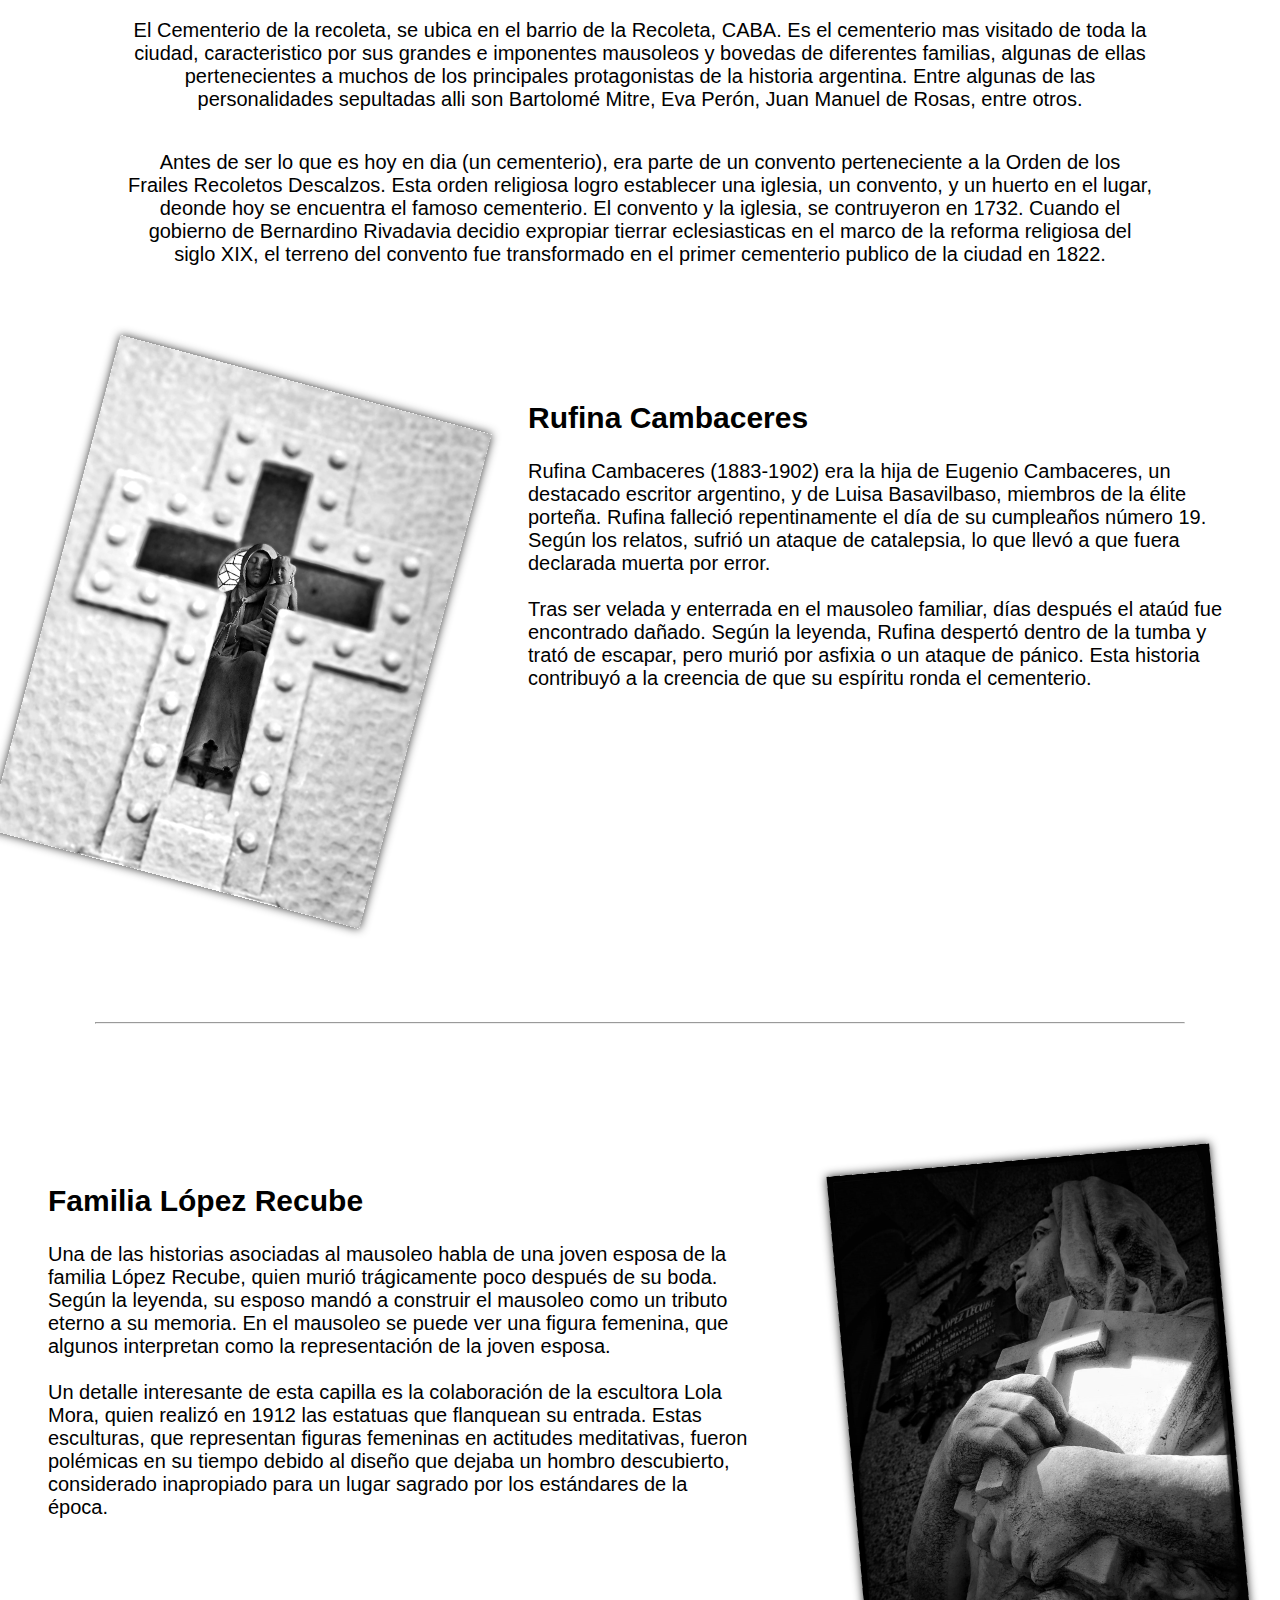
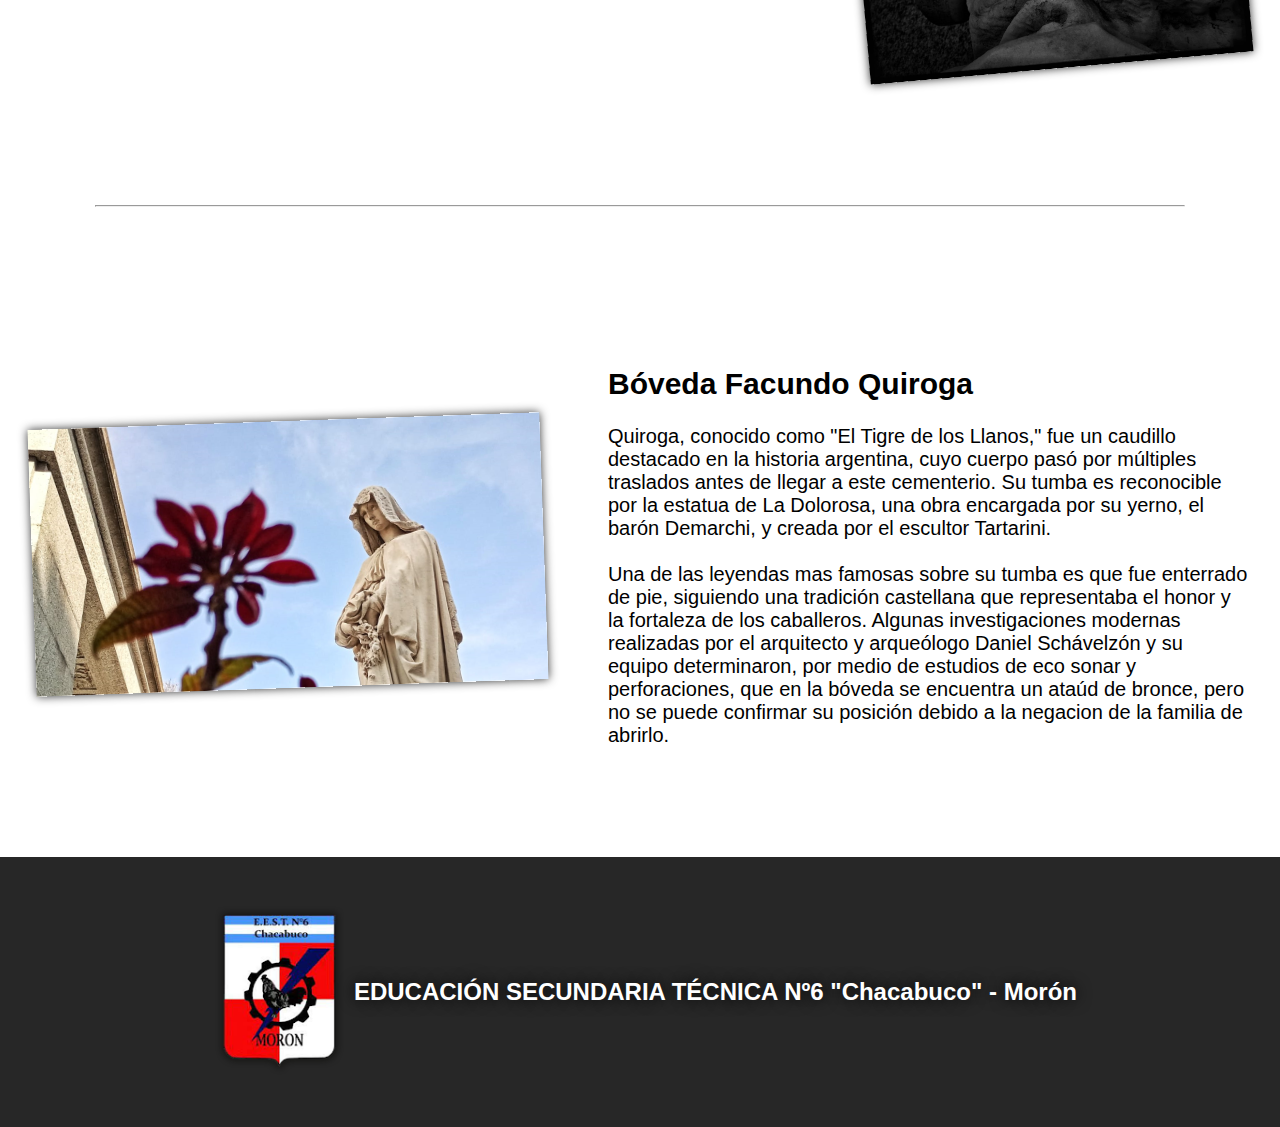
==== commit 583216a7: "Update index.html" ====
--- a/index.html
+++ b/index.html
@@ -72,7 +72,7 @@
         <hr width="85%" />
 
         <section id="section_3">
-            <img id="img_3" src="images/foto1.png" alt="" srcset="">
+            <img id="img_3" src="images/foto1.png" alt="" srcset="" class="anim_photo_left">
             <div>
                 <h2 class="general_header">Bóveda Facundo Quiroga</h2>
                 <p>
--- a/style.css
+++ b/style.css
@@ -106,7 +106,7 @@
 }
 
 #section_3 p{
-    width: 55vw;
+    width: 50vw;
     font-size: 20px;
     font-family: Arial, Helvetica, sans-serif;
 }
